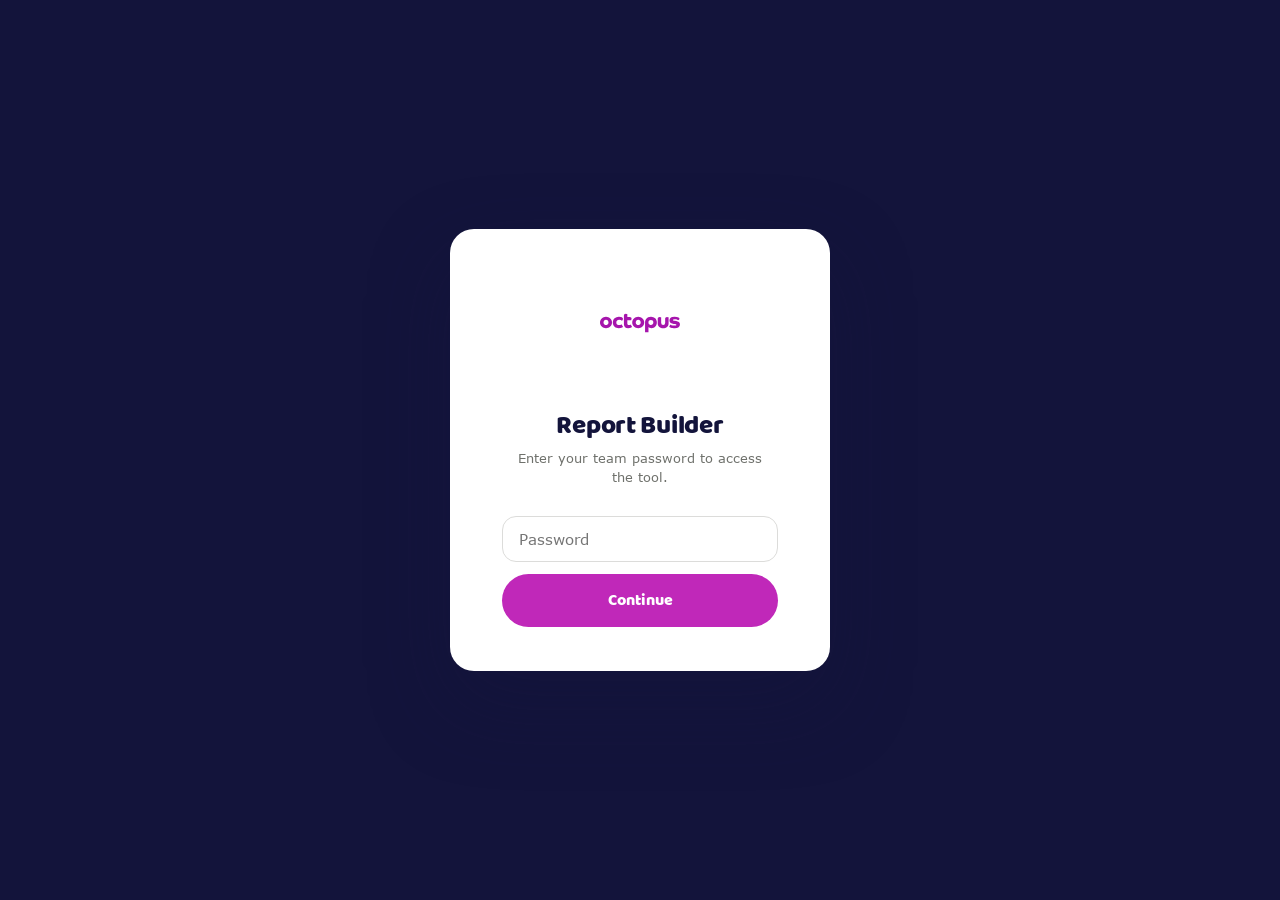
==== index.html @ 370c207e "Initial commit" ====
<!DOCTYPE html>
<html lang="en">
<head>
<meta charset="utf-8">
<meta name="viewport" content="width=device-width, initial-scale=1">
<title>Octopus · Duct Cleaning Report Builder</title>
<script src="assets/lib/html2pdf.bundle.min.js"></script>
<link rel="icon" type="image/png" href="assets/logos/favicon.png">
<link rel="stylesheet" href="_ds/octopus-design-system-1dcbeae0-d7fc-41af-888b-c84815d87e50/styles.css">
<style>

/* ═══════════════════════════════════════════════════
   PASSWORD GATE
═══════════════════════════════════════════════════ */
#gate {
  position: fixed; inset: 0; z-index: 9999;
  background: var(--surface-dark);
  display: flex; align-items: center; justify-content: center;
}
.gate-box {
  background: white; border-radius: 24px; padding: 44px 52px;
  width: 380px; text-align: center; box-shadow: 0 32px 80px rgba(19,20,59,.35);
}
.gate-logo { height: 100px; margin-bottom: 32px; }
.gate-box h2 {
  font-family: var(--font-display); font-weight: 400; font-size: 26px;
  color: var(--text-strong); margin: 0 0 6px;
}
.gate-box p { font-size: 13px; color: var(--text-muted); margin: 0 0 28px; }
.gate-input {
  width: 100%; box-sizing: border-box;
  padding: 13px 16px; border: 1.5px solid var(--border);
  border-radius: var(--radius-md); font-family: var(--font-body);
  font-size: 15px; color: var(--text-strong); margin-bottom: 12px;
  transition: border-color .15s;
}
.gate-input:focus { outline: none; border-color: var(--brand); }
.gate-btn {
  width: 100%; padding: 14px; background: var(--brand); color: white;
  border: 0; border-radius: var(--radius-pill); font-family: var(--font-display);
  font-size: 16px; cursor: pointer; transition: background .15s;
}
.gate-btn:hover { background: var(--brand-strong); }
.gate-error {
  color: var(--danger); font-size: 13px; margin-top: 10px;
  display: none; line-height: 1.5;
}

/* ═══════════════════════════════════════════════════
   APP LAYOUT
═══════════════════════════════════════════════════ */
html, body { height: 100%; margin: 0; overflow: hidden; background: var(--surface-dark); }
#app { display: flex; height: 100vh; }

/* ═══════════════════════════════════════════════════
   SIDEBAR
═══════════════════════════════════════════════════ */
#sidebar {
  width: 390px; flex-shrink: 0;
  background: white; border-right: 1px solid var(--border);
  display: flex; flex-direction: column; position: relative;
  overflow: hidden;
}
.sb-head {
  padding: 18px 24px; border-bottom: 1px solid var(--border);
  display: flex; align-items: center; gap: 12px; flex-shrink: 0;
  background: white;
}
.sb-head img { height: 30px; }
.sb-head-title { font-family: var(--font-display); font-size: 15px; color: var(--text-strong); }
.sb-head-sub { font-size: 11px; color: var(--text-muted); }
.sb-body { flex: 1; overflow-y: auto; padding-bottom: 80px; }
.sb-section { padding: 20px 24px; border-bottom: 1px solid var(--divider); }
.sb-section-title {
  font-size: 10px; font-weight: 700; letter-spacing: 0.14em;
  text-transform: uppercase; color: var(--text-muted); margin-bottom: 16px;
}
.sb-foot {
  position: absolute; bottom: 0; left: 0; right: 0;
  padding: 14px 24px; background: white; border-top: 1px solid var(--border);
  display: flex; gap: 8px; z-index: 10;
}
.btn-print {
  flex: 1; padding: 12px; background: var(--brand); color: white;
  border: 0; border-radius: var(--radius-pill); font-family: var(--font-display);
  font-size: 14px; cursor: pointer; display: flex; align-items: center;
  justify-content: center; gap: 7px; transition: background .15s;
}
.btn-print:hover { background: var(--brand-strong); }
.btn-print svg { flex-shrink: 0; }

/* ── Form elements ── */
.field { margin-bottom: 13px; }
.field:last-child { margin-bottom: 0; }
.field label {
  display: block; font-size: 10px; font-weight: 700; letter-spacing: 0.12em;
  text-transform: uppercase; color: var(--text-muted); margin-bottom: 5px;
}
.field input[type="text"],
.field input[type="number"],
.field input[type="date"],
.field select,
.field textarea {
  width: 100%; box-sizing: border-box;
  padding: 9px 12px; border: 1.5px solid var(--border);
  border-radius: var(--radius-sm); font-family: var(--font-body);
  font-size: 13px; color: var(--text-strong); background: white;
  transition: border-color .15s;
}
.field input:focus, .field select:focus, .field textarea:focus {
  outline: none; border-color: var(--brand);
  box-shadow: 0 0 0 3px var(--focus-ring);
}
.field textarea { resize: vertical; min-height: 60px; line-height: 1.5; }
.field-row { display: grid; grid-template-columns: 1fr 1fr; gap: 8px; }

/* ── Property type toggle ── */
.prop-toggle {
  display: inline-flex; background: var(--surface-subtle);
  border-radius: var(--radius-pill); padding: 3px;
}
.prop-toggle button {
  padding: 8px 22px; border: 0; border-radius: var(--radius-pill);
  font-family: var(--font-body); font-weight: 700; font-size: 13px;
  cursor: pointer; background: transparent; color: var(--text-muted);
  transition: all .15s;
}
.prop-toggle button.active { background: var(--brand); color: white; }

/* ── Area card ── */
.area-card {
  border: 1.5px solid var(--border); border-radius: var(--radius-md);
  padding: 14px; margin-bottom: 10px; background: white;
  transition: border-color .15s;
}
.area-card:focus-within { border-color: var(--brand-soft); }
.area-card-head {
  display: flex; align-items: center; justify-content: space-between;
  margin-bottom: 12px;
}
.area-num {
  font-size: 10px; font-weight: 700; letter-spacing: 0.12em;
  text-transform: uppercase; color: var(--brand);
}
.btn-remove {
  background: none; border: 0; cursor: pointer; color: var(--text-muted);
  width: 26px; height: 26px; border-radius: 6px; font-size: 16px;
  display: flex; align-items: center; justify-content: center;
  transition: all .15s;
}
.btn-remove:hover { background: var(--danger-bg); color: var(--danger); }

/* ── Photo picker ── */
.photo-pair { display: grid; grid-template-columns: 1fr 1fr; gap: 8px; margin-bottom: 8px; }
.photo-picker {
  position: relative; border: 1.5px dashed var(--border);
  border-radius: var(--radius-sm); overflow: hidden;
  min-height: 76px; cursor: pointer; transition: border-color .15s;
  display: flex; align-items: center; justify-content: center;
  background: var(--surface-subtle);
}
.photo-picker:hover { border-color: var(--brand); }
.photo-picker.filled { border-style: solid; border-color: var(--border-strong); }
.photo-picker input[type="file"] {
  display: none;
}
.photo-picker.empty { cursor: pointer; }
.photo-picker.empty:hover { border-color: var(--brand); }
.photo-picker.empty label { position:absolute;inset:0;cursor:pointer;display:flex;align-items:center;justify-content:center; }
.photo-picker img {
  width: 100%; height: 76px; object-fit: cover; display: block;
}
.photo-picker .pp-empty {
  text-align: center; padding: 10px; pointer-events: none;
}
.photo-picker .pp-empty svg { opacity: .35; display: block; margin: 0 auto 4px; }
.photo-picker .pp-empty span { font-size: 11px; color: var(--text-muted); }
.photo-picker .pp-replace {
  position: absolute; bottom: 0; left: 0; right: 0;
  background: rgba(0,0,0,.6); color: white; font-size: 10px;
  text-align: center; padding: 3px; opacity: 0; transition: opacity .15s;
  pointer-events: none;
}
.photo-picker.filled:hover .pp-replace { opacity: 1; }
.pp-actions { position:absolute;bottom:0;left:0;right:0;display:flex;gap:4px;padding:5px;background:rgba(0,0,0,.55);opacity:0;transition:opacity .15s; }
.photo-picker.filled:hover .pp-actions { opacity:1; }
.pp-act-btn { flex:1;display:inline-flex;align-items:center;justify-content:center;gap:4px;padding:4px 6px;background:rgba(255,255,255,.18);border:none;border-radius:5px;color:#fff;font-size:10px;font-weight:600;cursor:pointer;transition:background .12s; }
.pp-act-btn:hover { background:rgba(255,255,255,.32); }
.pp-act-btn input[type="file"] { display:none; }

.photo-label {
  font-size: 10px; font-weight: 700; letter-spacing: 0.1em;
  text-transform: uppercase; color: var(--text-muted); margin-bottom: 4px;
  display: block;
}

/* ── Completion photo grid ── */
.comp-grid {
  display: grid; grid-template-columns: 1fr 1fr; gap: 8px; margin-bottom: 10px;
}
.comp-thumb {
  position: relative; border-radius: 8px; overflow: hidden; height: 72px;
}
.comp-thumb img { display: block; }
.comp-thumb-del {
  position: absolute; top: 4px; right: 4px;
  background: rgba(0,0,0,.65); color: white; border: 0;
  border-radius: 5px; cursor: pointer; padding: 2px 6px;
  font-size: 13px; line-height: 1; transition: background .15s;
}
.comp-thumb-del:hover { background: var(--danger); }
.comp-thumb-actions { position:absolute;bottom:0;left:0;right:0;display:flex;gap:3px;padding:4px;background:rgba(0,0,0,.55);opacity:0;transition:opacity .15s; }
.comp-thumb:hover .comp-thumb-actions { opacity:1; }
.comp-thumb-act { flex:1;display:inline-flex;align-items:center;justify-content:center;gap:3px;padding:3px 4px;background:rgba(255,255,255,.18);border:none;border-radius:4px;color:#fff;font-size:9px;font-weight:600;cursor:pointer; }
.comp-thumb-act input[type="file"] { display:none; }

/* ── Findings ── */
.finding-row {
  display: flex; gap: 8px; align-items: flex-start; margin-bottom: 8px;
}
.finding-bullet {
  color: var(--brand); font-size: 14px; margin-top: 11px; flex-shrink: 0;
}
.finding-row textarea {
  flex: 1; padding: 8px 10px; border: 1.5px solid var(--border);
  border-radius: var(--radius-sm); font-family: var(--font-body);
  font-size: 12px; color: var(--text-strong); resize: vertical;
  min-height: 52px; line-height: 1.5; transition: border-color .15s;
}
.finding-row textarea:focus {
  outline: none; border-color: var(--brand);
  box-shadow: 0 0 0 3px var(--focus-ring);
}

/* ── Add button ── */
.btn-add {
  display: flex; align-items: center; gap: 7px; width: 100%;
  background: none; border: 1.5px dashed var(--border);
  border-radius: var(--radius-sm); padding: 10px 14px;
  color: var(--text-muted); font-family: var(--font-body);
  font-size: 12px; cursor: pointer; transition: all .15s; margin-top: 4px;
}
.btn-add:hover { border-color: var(--brand); color: var(--brand); background: var(--brand-tint); }

/* ── Print tip ── */
.print-tip {
  font-size: 11px; color: var(--text-muted); line-height: 1.6;
  background: var(--surface-subtle); border-radius: var(--radius-sm);
  padding: 10px 12px; margin-top: 4px;
}
.print-tip strong { color: var(--text-strong); }

/* ═══════════════════════════════════════════════════
   REPORT SCROLL AREA
═══════════════════════════════════════════════════ */
#report-scroll {
  flex: 1; overflow: auto; background: #e9e9ee; padding: 28px;
}
#report {
  display: flex; flex-direction: column; align-items: center;
  gap: 28px; min-width: 794px;
}
/* Make dynamic wrapper divs invisible in flex layout */
#ba-pages, #comp-pages, #notes-pages { display: contents; }

/* ── Report page base ── */
.rp {
  width: 794px; flex-shrink: 0; font-family: var(--font-body);
  color: var(--text-body);
}
.rp-cover {
  height: 1123px; background: var(--surface-dark);
  color: var(--text-on-dark); overflow: hidden; position: relative;
  box-shadow: 0 16px 40px rgba(19,20,59,.22);
}
.rp-inner {
  min-height: 1123px; background: var(--surface-page);
  padding: 32px 64px 48px; display: flex; flex-direction: column;
  box-shadow: 0 16px 40px rgba(19,20,59,.12);
}
.rp-hdr {
  display: flex; align-items: center; justify-content: space-between;
  border-bottom: 1px solid var(--border); padding-bottom: 12px;
  margin-bottom: 22px; flex-shrink: 0;
}
.rp-hdr img { height: 100px; }
.rp-hdr-ref { font-size: 12px; color: var(--text-muted); }
.rp-foot {
  margin-top: auto; padding-top: 28px;
  display: flex; justify-content: space-between;
  font-size: 11px; color: var(--text-faint); flex-shrink: 0;
}
.rp-overline {
  font-family: var(--font-body); font-weight: 700; font-size: 12px;
  letter-spacing: .14em; text-transform: uppercase;
  color: var(--brand); margin-bottom: 12px;
}

/* ── Photo editor overlay ── */
#photo-editor { position:fixed;inset:0;z-index:9999;background:rgba(0,0,0,.88);display:none;flex-direction:column;align-items:center;justify-content:center;gap:20px; }
#photo-editor.open { display:flex; }
#pe-viewport { position:relative;width:520px;height:464px;border-radius:14px;overflow:hidden;background:#111;cursor:grab;user-select:none; }
#pe-viewport.dragging { cursor:grabbing; }
#pe-img { position:absolute;top:50%;left:50%;transform-origin:center center;will-change:transform; }
.pe-bar { display:flex;align-items:center;gap:12px; }
.pe-btn { background:rgba(255,255,255,.12);border:none;color:#fff;border-radius:8px;padding:8px 16px;font-size:13px;cursor:pointer;transition:background .15s; }
.pe-btn:hover { background:rgba(255,255,255,.22); }
.pe-btn-primary { background:var(--brand);padding:8px 24px;font-weight:700; }
.pe-btn-primary:hover { background:var(--brand-strong); }
.pe-label { color:rgba(255,255,255,.6);font-size:12px; }
.pe-slider { width:120px;accent-color:var(--brand); }

/* ── Photo slots in report ── */
.rp-slot {
  width: 100%; height: 290px; border-radius: 14px;
  background: var(--surface-subtle); border: 1px solid var(--border);
  overflow: hidden; display: flex; align-items: center; justify-content: center;
  flex-direction: column; gap: 6px; color: var(--text-muted); font-size: 12px;
  position: relative;
}
.rp-slot svg { opacity: .3; }
.rp-comp-slot {
  width: 100%; height: 220px; border-radius: 14px;
  background: var(--surface-subtle); border: 1px solid var(--border);
  overflow: hidden; display: flex; align-items: center; justify-content: center;
  flex-direction: column; gap: 6px; color: var(--text-muted); font-size: 12px;
}
.rp-comp-slot img { display: block; }
.rp-comp-slot svg { opacity: .3; }

/* ── B&A set ── */
.ba-set { break-inside: avoid; }
.ba-set + .ba-set { margin-top: 30px; }

/* ── Comp photo row ── */
.comp-row { break-inside: avoid; }

/* ═══════════════════════════════════════════════════
   PRINT STYLES
═══════════════════════════════════════════════════ */
@media print {
  @page { size: A4 portrait; margin: 0; }
  html, body { height: auto; overflow: visible; margin: 0; background: white; }
  * { print-color-adjust: exact !important; -webkit-print-color-adjust: exact !important; }
  #gate, #sidebar { display: none !important; }
  #app { display: block; width: 100%; height: auto; overflow: visible; background: white; }
  #report-scroll { display: block; overflow: visible; background: white; padding: 0; height: auto; width: 100%; }
  #report { display: block; gap: 0; width: 100%; }
  #ba-pages, #comp-pages, #notes-pages { display: contents; }
  .rp { display: flex; flex-direction: column; width: 100%; box-sizing: border-box; box-shadow: none !important; break-after: page; page-break-after: always; }
  .rp-cover { height: 297mm; overflow: hidden; }
  .rp-inner { min-height: 297mm; }
  .notes-last { break-after: avoid; page-break-after: avoid; }
  .ba-set { break-inside: avoid; page-break-inside: avoid; }
  .comp-row { break-inside: avoid; page-break-inside: avoid; }
}
</style>
</head>
<body>

<!-- ═══════════════ PASSWORD GATE ═══════════════ -->
<div id="gate">
  <div class="gate-box">
    <img class="gate-logo" src="assets/logos/primary-dark.svg" alt="Octopus">
    <h2>Report Builder</h2>
    <p>Enter your team password to access the tool.</p>
    <input class="gate-input" id="gate-pw" type="password" placeholder="Password"
           onkeydown="if(event.key==='Enter')gateLogin()">
    <button class="gate-btn" onclick="gateLogin()">Continue</button>
    <div class="gate-error" id="gate-err">Incorrect password. Please try again.</div>
  </div>
</div>

<!-- ═══════════════ APP ═══════════════ -->
<div id="app" style="display:none">

  <!-- ── Sidebar ── -->
  <aside id="sidebar">
    <div class="sb-head">
      <img src="assets/logos/primary-dark.svg" alt="Octopus">
      <div>
        <div class="sb-head-title">Report Builder</div>
        <div class="sb-head-sub">AC Duct Cleaning · Completion Report</div>
      </div>
    </div>

    <div class="sb-body">

      <!-- JOB DETAILS -->
      <div class="sb-section">
        <div class="sb-section-title">Job Details</div>

        <div class="field">
          <label>Property type</label>
          <div class="prop-toggle">
            <button id="btn-villa" class="active" onclick="setPropType('Villa')">Villa</button>
            <button id="btn-apt" onclick="setPropType('Apartment')">Apartment</button>
          </div>
        </div>

        <div class="field">
          <label for="f-ducts">Number of ducts cleaned</label>
          <input id="f-ducts" type="number" min="1" max="99" value="3"
                 oninput="S.ductCount=parseInt(this.value)||1;R()">
        </div>

        <div class="field">
          <label for="f-client">Client name</label>
          <input id="f-client" type="text" placeholder="e.g. John Doe"
                 oninput="S.clientName=this.value;R()">
        </div>

        <div class="field">
          <label for="f-address">Property address</label>
          <input id="f-address" type="text" placeholder="e.g. Dubai Investments Park"
                 oninput="S.address=this.value;R()">
        </div>

        <div class="field-row">
          <div class="field" style="margin:0">
            <label for="f-date">Service date</label>
            <input id="f-date" type="date" oninput="S.serviceDate=this.value;R()">
          </div>
          <div class="field" style="margin:0">
            <label for="f-job">Job reference #</label>
            <input id="f-job" type="text" placeholder="e.g. 43792"
                   oninput="S.jobRef=this.value;R()">
          </div>
        </div>
      </div>

      <!-- BEFORE & AFTER -->
      <div class="sb-section">
        <div class="sb-section-title">Before &amp; After Areas</div>
        <div id="ba-list"></div>
        <button class="btn-add" onclick="addArea()">
          <svg width="13" height="13" viewBox="0 0 13 13" fill="none"><path d="M6.5 1v11M1 6.5h11" stroke="currentColor" stroke-width="1.8" stroke-linecap="round"/></svg>
          Add area
        </button>
      </div>

      <!-- COMPLETION PHOTOS -->
      <div class="sb-section">
        <div class="sb-section-title">Completion Photos</div>
        <div id="comp-grid" class="comp-grid"></div>
        <button class="btn-add" onclick="pickCompPhotos()">
          <svg width="13" height="13" viewBox="0 0 13 13" fill="none"><path d="M6.5 1v11M1 6.5h11" stroke="currentColor" stroke-width="1.8" stroke-linecap="round"/></svg>
          Add photo(s)
        </button>
        <input id="comp-input" type="file" accept="image/*" multiple style="display:none"
               onchange="onCompPhotos(this)">
      </div>

      <!-- TECHNICIAN'S FINDINGS -->
      <div class="sb-section">
        <div class="sb-section-title">Technician's Findings</div>
        <div id="findings-list"></div>
        <button class="btn-add" onclick="addFinding()">
          <svg width="13" height="13" viewBox="0 0 13 13" fill="none"><path d="M6.5 1v11M1 6.5h11" stroke="currentColor" stroke-width="1.8" stroke-linecap="round"/></svg>
          Add finding
        </button>
      </div>

      <!-- PRINT TIPS -->
      <div class="sb-section" style="border-bottom:0">
        <div class="sb-section-title">Before printing</div>
        <div class="print-tip">
          In the print dialog: set paper to <strong>A4</strong>, margins to <strong>None</strong>,
          and enable <strong>Background graphics</strong> so colours and dark backgrounds print correctly.
        </div>
      </div>

    </div>

    <!-- Footer -->
    <div class="sb-foot">
      <button class="btn-print" onclick="window.print()">
        <svg width="15" height="15" viewBox="0 0 15 15" fill="none"><path d="M4 5V2h7v3M4 10H2.5V6.5h10V10H11M4 8.5h7v4.5H4V8.5z" stroke="white" stroke-width="1.4" stroke-linejoin="round"/></svg>
        Save as PDF
      </button>
    </div>
  </aside>

  <!-- ── Report ── -->
  <div id="report-scroll">
    <div id="report">

      <!-- Page 1: Cover -->
      <div class="rp rp-cover">
        <img src="assets/logos/secondary-light.svg" alt="" style="position:absolute;right:-130px;bottom:-110px;width:540px;opacity:.09;pointer-events:none;">

        <div style="position:absolute;top:32px;left:64px;right:64px;display:flex;align-items:center;justify-content:space-between;">
          <img src="assets/logos/primary-light.svg" alt="Octopus" style="height:100px;">
          <span style="font-weight:700;font-size:12px;letter-spacing:.14em;text-transform:uppercase;color:var(--text-on-dark-dim);">Since 2013 · Dubai</span>
        </div>

        <div style="position:absolute;left:64px;right:64px;top:226px;">
          <div style="font-family:var(--font-body);font-weight:700;font-size:13px;letter-spacing:.14em;text-transform:uppercase;color:var(--brand);margin-bottom:18px;">AC Duct Cleaning Service</div>
          <h1 style="font-family:var(--font-display);font-weight:400;font-size:70px;line-height:1.02;letter-spacing:-.01em;color:var(--text-on-dark);margin:0 0 22px;">Completion<br>Report</h1>
          <p style="font-size:17px;line-height:1.6;color:var(--text-on-dark-dim);max-width:470px;margin:0;">A full record of the duct cleaning and sanitisation carried out at your property. With before &amp; after evidence for every area we serviced.</p>
        </div>

        <!-- Property type + ducts -->
        <div style="position:absolute;left:64px;right:64px;top:556px;display:flex;gap:18px;align-items:stretch;">
          <div style="flex:1;background:rgba(255,255,255,.05);border:1px solid var(--border-on-dark);border-radius:var(--radius-lg);padding:22px 24px;">
            <div style="font-size:11px;letter-spacing:.12em;text-transform:uppercase;color:var(--text-on-dark-dim);margin-bottom:14px;">Property type</div>
            <div style="display:inline-flex;background:rgba(0,0,0,.22);border-radius:var(--radius-pill);padding:4px;">
              <span id="cv-villa" style="font-family:var(--font-body);font-weight:700;font-size:14px;padding:8px 20px;border-radius:999px;background:var(--brand);color:#fff;transition:all .2s;">Villa</span>
              <span id="cv-apt" style="font-family:var(--font-body);font-weight:700;font-size:14px;padding:8px 20px;border-radius:999px;background:transparent;color:var(--text-on-dark-dim);transition:all .2s;">Apartment</span>
            </div>
          </div>
          <div style="width:230px;background:var(--brand);border-radius:var(--radius-lg);padding:22px 24px;display:flex;flex-direction:column;justify-content:center;">
            <div style="font-size:11px;letter-spacing:.12em;text-transform:uppercase;color:rgba(255,255,255,.78);margin-bottom:4px;">Number of ducts cleaned</div>
            <div style="display:flex;align-items:baseline;gap:8px;">
              <span id="cv-count" style="font-family:var(--font-display);font-size:56px;line-height:1;color:#fff;">03</span>
              <span id="cv-ducts" style="font-family:var(--font-display);font-size:18px;color:rgba(255,255,255,.85);">ducts</span>
            </div>
          </div>
        </div>

        <!-- Meta grid -->
        <div style="position:absolute;left:64px;right:64px;bottom:64px;display:grid;grid-template-columns:1fr 1fr;gap:28px 48px;border-top:1px solid var(--border-on-dark);padding-top:26px;">
          <div>
            <div style="font-size:11px;letter-spacing:.12em;text-transform:uppercase;color:var(--text-on-dark-dim);margin-bottom:6px;">Client</div>
            <div id="cv-client" style="font-family:var(--font-display);font-size:20px;color:var(--text-on-dark);">—</div>
          </div>
          <div>
            <div style="font-size:11px;letter-spacing:.12em;text-transform:uppercase;color:var(--text-on-dark-dim);margin-bottom:6px;">Property</div>
            <div id="cv-address" style="font-family:var(--font-display);font-size:20px;color:var(--text-on-dark);">—</div>
          </div>
          <div>
            <div style="font-size:11px;letter-spacing:.12em;text-transform:uppercase;color:var(--text-on-dark-dim);margin-bottom:6px;">Service date</div>
            <div id="cv-date" style="font-family:var(--font-display);font-size:20px;color:var(--text-on-dark);">—</div>
          </div>
          <div>
            <div style="font-size:11px;letter-spacing:.12em;text-transform:uppercase;color:var(--text-on-dark-dim);margin-bottom:6px;">Reference</div>
            <div id="cv-ref" style="font-family:var(--font-display);font-size:20px;color:var(--text-on-dark);">—</div>
          </div>
        </div>
      </div>

      <!-- Page 2: Summary -->
      <div class="rp rp-inner">
        <div class="rp-hdr">
          <img src="assets/logos/primary-dark.svg" alt="Octopus">
          <span id="sm-ref" class="rp-hdr-ref">Duct Cleaning Completion Report</span>
        </div>

        <div class="rp-overline">Service summary</div>
        <h2 style="font-family:var(--font-display);font-weight:400;font-size:34px;line-height:1.1;color:var(--text-strong);margin:0 0 12px;">Cleaned, sanitised and <strong style="color:var(--brand);">airflow restored</strong> across your home.</h2>
        <p style="font-size:14.5px;line-height:1.65;color:var(--text-body);max-width:640px;margin:0 0 14px;">Our technicians completed a full deep clean of your AC duct system. Extracting accumulated dust, sanitising every line and verifying airflow at each vent. We use professional-grade equipment and certified products for every job:</p>

        <!-- Products -->
        <div style="display:grid;grid-template-columns:1fr 1fr;gap:10px;margin-bottom:16px;">
          <div style="display:flex;gap:12px;align-items:center;background:var(--surface-card);border:1px solid var(--border);border-radius:var(--radius-lg);box-shadow:var(--shadow-sm);padding:10px 14px;">
            <div style="flex-shrink:0;width:60px;height:60px;border-radius:var(--radius-md);background:#fff;border:1px solid var(--divider);display:flex;align-items:center;justify-content:center;"><img src="assets/products/ductmaster.jpg" alt="DuctMaster" style="max-width:88%;max-height:88%;object-fit:contain;"></div>
            <div>
              <div style="font-family:var(--font-display);font-size:15px;color:var(--text-strong);">DuctMaster HEPA System</div>
              <div style="font-size:12px;color:var(--text-muted);line-height:1.45;margin-top:2px;">American designed HEPA-filtered machine with a rotary brush head that dislodges and extracts dust from deep inside the ductwork.</div>
            </div>
          </div>
          <div style="display:flex;gap:12px;align-items:center;background:var(--surface-card);border:1px solid var(--border);border-radius:var(--radius-lg);box-shadow:var(--shadow-sm);padding:10px 14px;">
            <div style="flex-shrink:0;width:60px;height:60px;border-radius:var(--radius-md);background:#fff;border:1px solid var(--divider);display:flex;align-items:center;justify-content:center;"><img src="assets/products/shieldme.jpg" alt="ShieldMe" style="max-width:88%;max-height:88%;object-fit:contain;"></div>
            <div>
              <div style="font-family:var(--font-display);font-size:15px;color:var(--text-strong);">ShieldMe 100% Natural</div>
              <div style="font-size:12px;color:var(--text-muted);line-height:1.45;margin-top:2px;">High-level disinfectant that instantly kills 99.99% of viruses &amp; bacteria. Alcohol-free, non-irritating, safe, no harsh chemicals.</div>
            </div>
          </div>
        </div>

        <!-- Stats — 3 cards (mould removed) -->
        <div style="display:grid;grid-template-columns:repeat(3,1fr);gap:12px;margin-bottom:20px;">
          <div style="background:var(--surface-card);border:1px solid var(--border);border-radius:var(--radius-lg);box-shadow:var(--shadow-sm);padding:16px;">
            <div id="sm-count" style="font-family:var(--font-display);font-size:36px;line-height:1;color:var(--brand);">03</div>
            <div id="sm-ducts" style="font-size:13px;font-weight:700;color:var(--text-strong);margin-top:6px;">Ducts cleaned</div>
            <div style="font-size:12px;color:var(--text-muted);margin-top:2px;">Full extraction</div>
          </div>
          <div style="background:var(--surface-card);border:1px solid var(--border);border-radius:var(--radius-lg);box-shadow:var(--shadow-sm);padding:16px;">
            <div style="font-family:var(--font-display);font-size:36px;line-height:1;color:var(--brand);">100%</div>
            <div style="font-size:13px;font-weight:700;color:var(--text-strong);margin-top:6px;">Sanitised</div>
            <div style="font-size:12px;color:var(--text-muted);margin-top:2px;">Anti-bacterial</div>
          </div>
          <div style="background:var(--surface-dark);border-radius:var(--radius-lg);box-shadow:var(--shadow-sm);padding:16px;color:var(--text-on-dark);">
            <div id="sm-next" style="font-family:var(--font-display);font-size:30px;line-height:1;color:var(--text-on-dark);white-space:nowrap;">—</div>
            <div style="font-size:13px;font-weight:700;margin-top:6px;">Next service</div>
            <div style="font-size:12px;color:var(--text-on-dark-dim);margin-top:2px;">In 12 months</div>
          </div>
        </div>

        <!-- What we did -->
        <div style="font-family:var(--font-display);font-size:19px;color:var(--text-strong);margin-bottom:12px;">What we did</div>
        <div style="display:grid;grid-template-columns:1fr 1fr;gap:8px;">
          <div style="display:flex;gap:11px;align-items:flex-start;background:var(--surface-subtle);border-radius:var(--radius-md);padding:12px 14px;">
            <span style="flex-shrink:0;width:22px;height:22px;border-radius:999px;background:var(--brand);color:#fff;font-size:12px;display:flex;align-items:center;justify-content:center;">✓</span>
            <div><div style="font-family:var(--font-display);font-size:14px;color:var(--text-strong);">Inspection &amp; assessment</div><div style="font-size:12px;color:var(--text-muted);line-height:1.4;">Full survey of every duct, vent and grille.</div></div>
          </div>
          <div style="display:flex;gap:11px;align-items:flex-start;background:var(--surface-subtle);border-radius:var(--radius-md);padding:12px 14px;">
            <span style="flex-shrink:0;width:22px;height:22px;border-radius:999px;background:var(--brand);color:#fff;font-size:12px;display:flex;align-items:center;justify-content:center;">✓</span>
            <div><div style="font-family:var(--font-display);font-size:14px;color:var(--text-strong);">Deep vacuum extraction</div><div style="font-size:12px;color:var(--text-muted);line-height:1.4;">Dust, debris and allergens removed.</div></div>
          </div>
          <div style="display:flex;gap:11px;align-items:flex-start;background:var(--surface-subtle);border-radius:var(--radius-md);padding:12px 14px;">
            <span style="flex-shrink:0;width:22px;height:22px;border-radius:999px;background:var(--brand);color:#fff;font-size:12px;display:flex;align-items:center;justify-content:center;">✓</span>
            <div><div style="font-family:var(--font-display);font-size:14px;color:var(--text-strong);">Anti-bacterial sanitisation</div><div style="font-size:12px;color:var(--text-muted);line-height:1.4;">Treated to kill bacteria and odours.</div></div>
          </div>
          <div style="display:flex;gap:11px;align-items:flex-start;background:var(--surface-subtle);border-radius:var(--radius-md);padding:12px 14px;">
            <span style="flex-shrink:0;width:22px;height:22px;border-radius:999px;background:var(--brand);color:#fff;font-size:12px;display:flex;align-items:center;justify-content:center;">✓</span>
            <div><div style="font-family:var(--font-display);font-size:14px;color:var(--text-strong);">Vent, filter &amp; grille cleaning</div><div style="font-size:12px;color:var(--text-muted);line-height:1.4;">Washed, polished and refitted.</div></div>
          </div>
          <div style="display:flex;gap:11px;align-items:flex-start;background:var(--surface-subtle);border-radius:var(--radius-md);padding:12px 14px;">
            <span style="flex-shrink:0;width:22px;height:22px;border-radius:999px;background:var(--brand);color:#fff;font-size:12px;display:flex;align-items:center;justify-content:center;">✓</span>
            <div><div style="font-family:var(--font-display);font-size:14px;color:var(--text-strong);">Airflow test</div><div style="font-size:12px;color:var(--text-muted);line-height:1.4;">Output verified at every register.</div></div>
          </div>
          <div style="display:flex;gap:11px;align-items:center;background:var(--brand-tint);border-radius:var(--radius-md);padding:12px 14px;">
            <img src="assets/illustrations/duct-cleaning.svg" alt="" style="height:44px;flex-shrink:0;">
            <div style="font-size:12.5px;color:var(--text-body);line-height:1.4;">Carried out to <strong>Dubai Municipality</strong> hygiene standards.</div>
          </div>
        </div>

        <!-- Certification logos -->
        <div style="margin-top:auto;padding-top:24px;display:flex;align-items:center;justify-content:center;gap:32px;">
          <img src="assets/logos/bicsc.jpg" alt="BICSc Corporate Member" style="height:72px;object-fit:contain;">
          <img src="assets/logos/dubai-municipality.jpg" alt="Dubai Municipality" style="height:56px;object-fit:contain;">
        </div>

        <div class="rp-foot"><span>Octopus MEP Technical Services LLC</span><span>Page 2</span></div>
      </div>

      <!-- Dynamic B&A pages -->
      <div id="ba-pages"></div>

      <!-- Dynamic completion photos page -->
      <div id="comp-pages"></div>

      <!-- Dynamic notes pages (findings + why 6mo + banner, auto-paged) -->
      <div id="notes-pages"></div>

    </div><!-- #report -->
  </div><!-- #report-scroll -->
</div><!-- #app -->

<!-- Photo position/zoom/rotate editor -->
<div id="photo-editor">
  <div style="color:#fff;font-size:14px;font-weight:700;letter-spacing:.04em;">Adjust photo — drag to reposition, scroll to zoom</div>
  <div id="pe-viewport"><img id="pe-img" src="" alt=""></div>
  <div class="pe-bar">
    <span class="pe-label">Rotate</span>
    <button class="pe-btn" onclick="peRotate(-90)">↺ 90°</button>
    <input class="pe-slider" id="pe-rot-slider" type="range" min="-180" max="180" value="0" oninput="peSetRotate(+this.value)">
    <button class="pe-btn" onclick="peRotate(90)">↻ 90°</button>
    <span class="pe-label" id="pe-rot-val">0°</span>
  </div>
  <div class="pe-bar">
    <span class="pe-label">Zoom</span>
    <button class="pe-btn" onclick="peZoom(-0.1)">−</button>
    <input class="pe-slider" id="pe-zoom-slider" type="range" min="0.5" max="4" step="0.05" value="1" oninput="peSetZoom(+this.value)">
    <button class="pe-btn" onclick="peZoom(0.1)">+</button>
    <span class="pe-label" id="pe-zoom-val">100%</span>
  </div>
  <div class="pe-bar">
    <button class="pe-btn" onclick="peReset()">Reset</button>
    <button class="pe-btn" onclick="peCancel()">Cancel</button>
    <button class="pe-btn pe-btn-primary" onclick="peApply()">Apply</button>
  </div>
</div>

<script>
// ═══════════════════════════════════════════════════
// PASSWORD  —  change the string below to your password
// ═══════════════════════════════════════════════════
const PASS = 'octo3993';

function gateLogin() {
  const v = document.getElementById('gate-pw').value;
  if (v === PASS) {
    document.getElementById('gate').style.display = 'none';
    document.getElementById('app').style.display = 'flex';
    localStorage.setItem('oct-auth', '1');
    renderAll();
  } else {
    const err = document.getElementById('gate-err');
    err.style.display = 'block';
    document.getElementById('gate-pw').select();
  }
}
if (localStorage.getItem('oct-auth') === '1') {
  document.getElementById('gate').style.display = 'none';
  document.getElementById('app').style.display = 'flex';
}

// ═══════════════════════════════════════════════════
// STATE
// ═══════════════════════════════════════════════════
let _uid = 0;
const uid = () => ++_uid;

const S = {
  propertyType: 'Villa',
  ductCount: 3,
  clientName: '',
  address: '',
  serviceDate: '',
  jobRef: '',
  areas: [],      // { id, name, beforeImg, beforeCap, afterImg, afterCap }
  photos: [],     // { id, img }
  findings: []    // { id, text }
};

// ═══════════════════════════════════════════════════
// UTILS
// ═══════════════════════════════════════════════════
function fmtDate(d) {
  if (!d) return '—';
  const dt = new Date(d + 'T00:00:00');
  return dt.toLocaleDateString('en-GB', { day: 'numeric', month: 'long', year: 'numeric' });
}
function fmtNextShort(d) {
  if (!d) return '—';
  const dt = new Date(d + 'T00:00:00');
  dt.setMonth(dt.getMonth() + 12);
  const mon = dt.toLocaleDateString('en-GB', { month: 'short' });
  const yr  = dt.getFullYear();
  return { mon, yr };
}
function fmtNextFull(d) {
  if (!d) return '—';
  const dt = new Date(d + 'T00:00:00');
  dt.setMonth(dt.getMonth() + 12);
  return dt.toLocaleDateString('en-GB', { day: 'numeric', month: 'long', year: 'numeric' });
}
function esc(s) {
  return String(s || '').replace(/&/g,'&amp;').replace(/</g,'&lt;').replace(/>/g,'&gt;').replace(/"/g,'&quot;');
}
function set(id, txt) {
  const e = document.getElementById(id);
  if (e) e.textContent = txt;
}
function html(id, h) {
  const e = document.getElementById(id);
  if (e) e.innerHTML = h;
}
function readImg(file, cb) {
  const r = new FileReader();
  r.onload = e => {
    const dataUrl = e.target.result;
    const im = new Image();
    im.onload = () => cb(dataUrl, im.naturalWidth / im.naturalHeight);
    im.onerror = () => cb(dataUrl, 1);
    im.src = dataUrl;
  };
  r.readAsDataURL(file);
}
// Rotation-aware "cover" sizing: a rotated image needs to be larger than the plain
// object-fit:cover size to avoid leaving gaps at the box corners once rotated.
function coverSize(boxW, boxH, ratio, rotDeg) {
  ratio = ratio || (boxW / boxH);
  const rad = Math.abs(rotDeg || 0) * Math.PI / 180;
  const c = Math.abs(Math.cos(rad)), s = Math.abs(Math.sin(rad));
  const ew = boxW * c + boxH * s, eh = boxW * s + boxH * c;
  const boxRatio = ew / eh;
  return ratio > boxRatio ? { w: eh * ratio, h: eh } : { w: ew, h: ew / ratio };
}
// t.x/t.y are stored as fractions of box width/height (resolution-independent), so the
// same transform produces an identical proportional crop whether rendered into the 520px
// editor canvas or the actual ~325px report slot.
function coverImgStyle(boxW, boxH, ratio, t) {
  t = t || {x:0,y:0,s:1,r:0};
  const sz = coverSize(boxW, boxH, ratio, t.r);
  const px = (t.x || 0) * boxW, py = (t.y || 0) * boxH;
  return `position:absolute;top:50%;left:50%;width:${sz.w}px;height:${sz.h}px;transform:translate(-50%,-50%) translate(${px}px,${py}px) scale(${t.s}) rotate(${t.r}deg);transform-origin:center center;`;
}

// ═══════════════════════════════════════════════════
// PROPERTY TYPE TOGGLE
// ═══════════════════════════════════════════════════
function setPropType(t) {
  S.propertyType = t;
  document.getElementById('btn-villa').classList.toggle('active', t === 'Villa');
  document.getElementById('btn-apt').classList.toggle('active', t === 'Apartment');
  R();
}

// ═══════════════════════════════════════════════════
// AREA MANAGEMENT
// ═══════════════════════════════════════════════════
function newPair() { return { id: uid(), beforeImg: null, beforeCap: 'Accumulated dust & debris', afterImg: null, afterCap: 'Cleaned & sanitised', beforeT: {x:0,y:0,s:1,r:0}, afterT: {x:0,y:0,s:1,r:0} }; }
function tStyle(t) { return `transform:translate(calc(-50% + ${t.x}px),calc(-50% + ${t.y}px)) scale(${t.s}) rotate(${t.r}deg);`; }
function addArea() {
  S.areas.push({ id: uid(), name: '', pairs: [newPair()] });
  renderSidebar(); R();
  setTimeout(() => { const cards = document.querySelectorAll('#ba-list .area-card'); if(cards.length) cards[cards.length-1].scrollIntoView({behavior:'smooth', block:'start'}); }, 50);
}
function removeArea(id) {
  S.areas = S.areas.filter(a => a.id !== id);
  renderSidebar(); R();
}
function setAreaField(id, field, val) {
  const a = S.areas.find(x => x.id === id);
  if (a) { a[field] = val; R(); }
}
function addAreaPair(areaId) {
  const a = S.areas.find(x => x.id === areaId);
  if (a) { a.pairs.push(newPair()); renderSidebar(); R(); }
}
function removeAreaPair(areaId, pairId) {
  const a = S.areas.find(x => x.id === areaId);
  if (a && a.pairs.length > 1) { a.pairs = a.pairs.filter(p => p.id !== pairId); renderSidebar(); R(); }
}
function setAreaPairField(areaId, pairId, field, val) {
  const a = S.areas.find(x => x.id === areaId);
  if (a) { const p = a.pairs.find(x => x.id === pairId); if (p) { p[field] = val; R(); } }
}
function pickAreaPairImg(event, areaId, pairId, field) {
  const f = event.target.files[0];
  if (!f) return;
  const ratioField = field === 'beforeImg' ? 'beforeRatio' : 'afterRatio';
  const tField = field === 'beforeImg' ? 'beforeT' : 'afterT';
  readImg(f, (img, ratio) => {
    const a = S.areas.find(x => x.id === areaId);
    if (a) { const p = a.pairs.find(x => x.id === pairId); if (p) { p[field] = img; p[ratioField] = ratio; p[tField] = {x:0,y:0,s:1,r:0}; renderSidebar(); R(); } }
  });
}

// ═══════════════════════════════════════════════════
// COMPLETION PHOTOS
// ═══════════════════════════════════════════════════
function pickCompPhotos() {
  document.getElementById('comp-input').click();
}
function onCompPhotos(inp) {
  for (const f of inp.files) {
    readImg(f, (img, ratio) => {
      S.photos.push({ id: uid(), img, ratio, t: {x:0,y:0,s:1,r:0} });
      renderSidebar(); R();
    });
  }
  inp.value = '';
}
function removePhoto(id) {
  S.photos = S.photos.filter(p => p.id !== id);
  renderSidebar(); R();
}
function replaceCompPhoto(id, inp) {
  if (!inp.files[0]) return;
  readImg(inp.files[0], (img, ratio) => {
    const ph = S.photos.find(x => x.id === id);
    if (ph) { ph.img = img; ph.ratio = ratio; ph.t = {x:0,y:0,s:1,r:0}; }
    renderSidebar(); R();
  });
  inp.value = '';
}

// ═══════════════════════════════════════════════════
// FINDINGS
// ═══════════════════════════════════════════════════
function addFinding() {
  const id = uid();
  S.findings.push({ id, text: '' });
  renderSidebar(); R();
  setTimeout(() => { const ta = document.getElementById('fi-' + id); if(ta) ta.focus(); }, 50);
}
function removeFinding(id) {
  S.findings = S.findings.filter(f => f.id !== id);
  renderSidebar(); R();
}
function setFinding(id, val) {
  const f = S.findings.find(x => x.id === id);
  if (f) { f.text = val; R(); }
}

// ═══════════════════════════════════════════════════
// SIDEBAR RENDER
// ═══════════════════════════════════════════════════
const PPH = `<div class="pp-empty"><svg width="20" height="20" viewBox="0 0 20 20" fill="none"><rect x="2.5" y="2.5" width="15" height="15" rx="2" stroke="currentColor" stroke-width="1.3"/><circle cx="7" cy="7.5" r="1.5" stroke="currentColor" stroke-width="1.3"/><path d="m17.5 13-4.5-4.5L5 15.5" stroke="currentColor" stroke-width="1.3" stroke-linecap="round" stroke-linejoin="round"/></svg><span>Upload</span></div>`;

function renderSidebar() {
  // Areas
  html('ba-list', S.areas.map((a, i) => `
    <div class="area-card">
      <div class="area-card-head">
        <span class="area-num">Area ${i + 1}</span>
        <button class="btn-remove" onclick="removeArea(${a.id})" title="Remove area">×</button>
      </div>
      <div class="field">
        <label>Area name</label>
        <input type="text" value="${esc(a.name)}" placeholder="e.g. Ground Floor — AC Ducts"
               oninput="setAreaField(${a.id},'name',this.value)">
      </div>
      ${a.pairs.map((p, pi) => `
        <div style="${pi > 0 ? 'margin-top:14px;border-top:1px solid var(--border);padding-top:14px;' : ''}">
          ${a.pairs.length > 1 ? `<div style="display:flex;align-items:center;justify-content:space-between;margin-bottom:8px;"><span style="font-size:10px;font-weight:700;letter-spacing:.08em;color:var(--text-muted);text-transform:uppercase;">Photo pair ${pi + 1}</span><button class="btn-remove" onclick="removeAreaPair(${a.id},${p.id})" title="Remove pair">×</button></div>` : ''}
          <div class="photo-pair">
            <div>
              <span class="photo-label">Before photo</span>
              ${p.beforeImg
                ? `<div class="photo-picker filled"><img src="${p.beforeImg}" alt=""><div class="pp-actions"><label class="pp-act-btn"><svg width="12" height="12" viewBox="0 0 20 20" fill="none"><rect x="2.5" y="2.5" width="15" height="15" rx="2" stroke="currentColor" stroke-width="1.5"/><circle cx="7" cy="7.5" r="1.5" stroke="currentColor" stroke-width="1.5"/><path d="m17.5 13-4.5-4.5L5 15.5" stroke="currentColor" stroke-width="1.5" stroke-linecap="round"/></svg> Replace<input type="file" accept="image/*" onchange="pickAreaPairImg(event,${a.id},${p.id},'beforeImg')"></label><button class="pp-act-btn" onclick="openPhotoEditor(${a.id},${p.id},'beforeT')"><svg width="12" height="12" viewBox="0 0 20 20" fill="none"><circle cx="10" cy="10" r="7" stroke="currentColor" stroke-width="1.5"/><path d="M10 6v4l3 2" stroke="currentColor" stroke-width="1.5" stroke-linecap="round"/></svg> Adjust</button></div></div>`
                : `<div class="photo-picker empty"><label>${PPH}<input type="file" accept="image/*" onchange="pickAreaPairImg(event,${a.id},${p.id},'beforeImg')"></label></div>`}
            </div>
            <div>
              <span class="photo-label">After photo</span>
              ${p.afterImg
                ? `<div class="photo-picker filled"><img src="${p.afterImg}" alt=""><div class="pp-actions"><label class="pp-act-btn"><svg width="12" height="12" viewBox="0 0 20 20" fill="none"><rect x="2.5" y="2.5" width="15" height="15" rx="2" stroke="currentColor" stroke-width="1.5"/><circle cx="7" cy="7.5" r="1.5" stroke="currentColor" stroke-width="1.5"/><path d="m17.5 13-4.5-4.5L5 15.5" stroke="currentColor" stroke-width="1.5" stroke-linecap="round"/></svg> Replace<input type="file" accept="image/*" onchange="pickAreaPairImg(event,${a.id},${p.id},'afterImg')"></label><button class="pp-act-btn" onclick="openPhotoEditor(${a.id},${p.id},'afterT')"><svg width="12" height="12" viewBox="0 0 20 20" fill="none"><circle cx="10" cy="10" r="7" stroke="currentColor" stroke-width="1.5"/><path d="M10 6v4l3 2" stroke="currentColor" stroke-width="1.5" stroke-linecap="round"/></svg> Adjust</button></div></div>`
                : `<div class="photo-picker empty"><label>${PPH}<input type="file" accept="image/*" onchange="pickAreaPairImg(event,${a.id},${p.id},'afterImg')"></label></div>`}
            </div>
          </div>
          <div class="field-row" style="margin-top:8px;">
            <div class="field" style="margin:0;">
              <label>Before caption</label>
              <input type="text" value="${esc(p.beforeCap)}" oninput="setAreaPairField(${a.id},${p.id},'beforeCap',this.value)">
            </div>
            <div class="field" style="margin:0;">
              <label>After caption</label>
              <input type="text" value="${esc(p.afterCap)}" oninput="setAreaPairField(${a.id},${p.id},'afterCap',this.value)">
            </div>
          </div>
        </div>
      `).join('')}
      <button class="btn-add" onclick="addAreaPair(${a.id})" style="margin-top:12px;width:100%;font-size:11px;">
        <svg width="11" height="11" viewBox="0 0 13 13" fill="none"><path d="M6.5 1v11M1 6.5h11" stroke="currentColor" stroke-width="1.8" stroke-linecap="round"/></svg>
        Add photo pair
      </button>
    </div>
  `).join(''));

  // Completion photos
  html('comp-grid', S.photos.map(p => `
    <div class="comp-thumb">
      <img src="${p.img}" alt="" style="${tStyle(p.t||{x:0,y:0,s:1,r:0})}position:absolute;top:50%;left:50%;width:100%;height:100%;object-fit:cover;">
      <button class="comp-thumb-del" onclick="removePhoto(${p.id})">×</button>
      <div class="comp-thumb-actions">
        <label class="comp-thumb-act">
          <svg width="9" height="9" viewBox="0 0 13 13" fill="none"><path d="M2 11L11 2M11 2H6M11 2v5" stroke="currentColor" stroke-width="1.8" stroke-linecap="round" stroke-linejoin="round"/></svg>
          Replace<input type="file" accept="image/*" onchange="replaceCompPhoto(${p.id},this)">
        </label>
        <button class="comp-thumb-act" onclick="openPhotoEditor('comp',${p.id},null)">
          <svg width="9" height="9" viewBox="0 0 13 13" fill="none"><circle cx="6.5" cy="6.5" r="5" stroke="currentColor" stroke-width="1.6"/><path d="M6.5 4v5M4 6.5h5" stroke="currentColor" stroke-width="1.6" stroke-linecap="round"/></svg>
          Adjust
        </button>
      </div>
    </div>
  `).join(''));

  // Findings
  html('findings-list', S.findings.map((f, i) => `
    <div class="finding-row">
      <span class="finding-bullet">●</span>
      <textarea id="fi-${f.id}" placeholder="Enter finding…" oninput="setFinding(${f.id},this.value)">${esc(f.text)}</textarea>
      <button class="btn-remove" onclick="removeFinding(${f.id})" title="Remove">×</button>
    </div>
  `).join(''));
}

// ═══════════════════════════════════════════════════
// REPORT RENDER  (R = shorthand)
// ═══════════════════════════════════════════════════
const SLOT_PH = `<svg width="28" height="28" viewBox="0 0 28 28" fill="none"><rect x="3" y="3" width="22" height="22" rx="3" stroke="currentColor" stroke-width="1.4"/><circle cx="10" cy="10" r="2" stroke="currentColor" stroke-width="1.4"/><path d="m24 18-6-6L6 24" stroke="currentColor" stroke-width="1.4" stroke-linecap="round" stroke-linejoin="round"/></svg>`;

function R() {
  const { propertyType, ductCount, clientName, address, serviceDate, jobRef, areas, photos, findings } = S;
  const cnt = String(ductCount).padStart(2, '0');
  const ref = jobRef ? `Duct Cleaning Completion Report · Job #${jobRef}` : 'Duct Cleaning Completion Report';
  const isV = propertyType === 'Villa';

  // ── Cover ──
  set('cv-count', cnt);
  const ductWord = ductCount === 1 ? 'duct' : 'ducts';
  set('cv-ducts', ductWord);
  set('sm-ducts', ductWord === 'duct' ? 'Duct cleaned' : 'Ducts cleaned');
  set('cv-client', clientName || '—');
  set('cv-address', address || '—');
  set('cv-date', fmtDate(serviceDate));
  set('cv-ref', jobRef ? `Job #${jobRef}` : '—');
  const pillOn  = 'font-family:var(--font-body);font-weight:700;font-size:14px;padding:8px 20px;border-radius:999px;background:var(--brand);color:#fff;transition:all .2s;';
  const pillOff = 'font-family:var(--font-body);font-weight:700;font-size:14px;padding:8px 20px;border-radius:999px;background:transparent;color:var(--text-on-dark-dim);transition:all .2s;';
  const ev = document.getElementById('cv-villa'); if(ev) ev.style.cssText = isV ? pillOn : pillOff;
  const ea = document.getElementById('cv-apt');   if(ea) ea.style.cssText = isV ? pillOff : pillOn;

  // ── Page title (used as PDF filename in browser print) ──
  const slugClient = (S.clientName || 'Client').trim();
  document.title = `AC Duct Cleaning Completion Report - ${slugClient}`;

  // ── Summary ──
  set('sm-count', cnt);
  set('sm-ref', ref);
  const ns = fmtNextShort(serviceDate);
  const nsEl = document.getElementById('sm-next');
  if (nsEl) nsEl.textContent = ns === '—' ? '—' : `${ns.mon} ${ns.yr}`;

  // ── B&A pages — flatten all pairs, max 2 pairs per page ──
  const allPairs = [];
  for (const area of areas) {
    for (const pair of area.pairs) allPairs.push({ areaName: area.name, pair });
  }
  const PAIRS_PER_PAGE = 2;
  const chunks = [];
  for (let i = 0; i < allPairs.length; i += PAIRS_PER_PAGE) chunks.push(allPairs.slice(i, i + PAIRS_PER_PAGE));

  html('ba-pages', chunks.map((chunk, ci) => {
    const pageNum = 3 + ci;
    return `
      <div class="rp rp-inner">
        <div class="rp-hdr">
          <img src="assets/logos/primary-dark.svg" alt="Octopus">
          <span class="rp-hdr-ref">${esc(ref)}</span>
        </div>
        <div class="rp-overline">Before &amp; After</div>
        <h2 style="font-family:var(--font-display);font-weight:400;font-size:30px;color:var(--text-strong);margin:0 0 ${ci===0?'4':'28'}px;">
          ${ci === 0 ? 'The difference, area by area' : 'Continued'}
        </h2>
        ${ci===0 ? '<p style="font-size:14px;color:var(--text-muted);margin:0 0 28px;">Photographed on site during the service.</p>' : ''}
        ${chunk.map(({ areaName, pair: p }, ai) => {
          const prevName = ai > 0 ? chunk[ai-1].areaName : (ci > 0 ? chunks[ci-1][chunks[ci-1].length-1].areaName : null);
          const showLabel = areaName !== prevName;
          return `
          <div class="ba-set"${ai > 0 ? ' style="margin-top:30px;"' : ''}>
            ${showLabel ? `<div style="display:flex;align-items:center;gap:10px;margin-bottom:14px;">
              <span style="width:8px;height:8px;border-radius:999px;background:var(--brand);flex-shrink:0;display:inline-block;"></span>
              <span style="font-family:var(--font-display);font-size:18px;color:var(--text-strong);">${esc(areaName) || 'Area name'}</span>
            </div>` : ''}
            <div style="display:grid;grid-template-columns:1fr 1fr;gap:16px;">
              <div>
                <div class="rp-slot">
                  ${p.beforeImg ? `<img src="${p.beforeImg}" alt="" style="${coverImgStyle(325,290,p.beforeRatio,p.beforeT)}">` : `${SLOT_PH}<span>Before photo</span>`}
                </div>
                <div style="display:flex;align-items:center;gap:8px;margin-top:10px;">
                  <span style="display:inline-flex;padding:3px 11px;border-radius:999px;background:var(--warning-bg);color:#9a6f00;font-weight:700;font-size:12px;">Before</span>
                  <span style="font-size:13px;color:var(--text-muted);">${esc(p.beforeCap)}</span>
                </div>
              </div>
              <div>
                <div class="rp-slot">
                  ${p.afterImg ? `<img src="${p.afterImg}" alt="" style="${coverImgStyle(325,290,p.afterRatio,p.afterT)}">` : `${SLOT_PH}<span>After photo</span>`}
                </div>
                <div style="display:flex;align-items:center;gap:8px;margin-top:10px;">
                  <span style="display:inline-flex;padding:3px 11px;border-radius:999px;background:var(--success-bg);color:var(--success);font-weight:700;font-size:12px;">After</span>
                  <span style="font-size:13px;color:var(--text-muted);">${esc(p.afterCap)}</span>
                </div>
              </div>
            </div>
          </div>
        `; }).join('')}
        <div class="rp-foot"><span>Octopus MEP Technical Services LLC</span><span>Page ${pageNum}</span></div>
      </div>
    `;
  }).join(''));

  // ── Completion photos pages ──
  const baPageCount = chunks.length;
  const compStart   = 3 + baPageCount;
  const PHOTOS_PER_PAGE = 6; // 3 rows × 2 cols

  if (photos.length === 0) {
    html('comp-pages', '');
  } else {
    const pages = [];
    for (let i = 0; i < photos.length; i += PHOTOS_PER_PAGE) pages.push(photos.slice(i, i + PHOTOS_PER_PAGE));
    const lastPi = pages.length - 1;
    html('comp-pages', pages.map((pg, pi) => {
      // The last page also carries the "Every job, fully documented" banner — shrink the
      // row height just enough so 3 rows + banner still fit within one A4 page.
      const slotH = pi === lastPi ? 178 : 220;
      return `
      <div class="rp rp-inner">
        <div class="rp-hdr">
          <img src="assets/logos/primary-dark.svg" alt="Octopus">
          <span class="rp-hdr-ref">${esc(ref)}</span>
        </div>
        <div class="rp-overline">Completion photos</div>
        <h2 style="font-family:var(--font-display);font-weight:400;font-size:30px;color:var(--text-strong);margin:0 0 ${pi===0?'4':'28'}px;">
          ${pi === 0 ? 'Work completed on site' : 'Continued'}
        </h2>
        ${pi===0 ? '<p style="font-size:14px;color:var(--text-muted);margin:0 0 28px;">Additional photos from the completed service.</p>' : ''}

        <div style="display:grid;grid-template-columns:1fr 1fr;gap:16px;">
          ${pg.map(p => `
            <div class="comp-row">
              <div class="rp-comp-slot" style="position:relative;overflow:hidden;height:${slotH}px;"><img src="${p.img}" alt="" style="${coverImgStyle(325,slotH,p.ratio,p.t)}"></div>
            </div>
          `).join('')}
        </div>

        ${pi === lastPi ? `
        <div style="margin-top:28px;background:var(--surface-subtle);border-radius:var(--radius-lg);padding:22px 26px;display:flex;align-items:center;gap:18px;">
          <img src="assets/illustrations/duct-cleaning.svg" alt="" style="height:64px;flex-shrink:0;">
          <div>
            <div style="font-family:var(--font-display);font-size:17px;color:var(--text-strong);margin-bottom:3px;">Every job, fully documented</div>
            <div style="font-size:13.5px;color:var(--text-body);line-height:1.6;">We photograph our work so you can see exactly what was done. No guesswork, full transparency.</div>
          </div>
        </div>` : ''}

        <div class="rp-foot"><span>Octopus MEP Technical Services LLC</span><span>Page ${compStart + pi}</span></div>
      </div>
    `;
    }).join(''));
  }

  // Notes page(s): dynamic — render after we know all prior page counts
  const compPageCount = photos.length === 0 ? 0 : Math.ceil(photos.length / 6);
  const notesBasePageNum = 3 + chunks.length + compPageCount;
  renderNotesPages(ref, serviceDate, notesBasePageNum);
}

// ── Dynamic notes page(s) ──
function renderNotesPages(ref, serviceDate, basePageNum) {
  const findings = S.findings || [];
  const nextFull = fmtNextFull(serviceDate);

  const findingsHTML = findings.length ? `<div style="background:var(--surface-subtle);border:1px solid var(--border);border-radius:var(--radius-lg);padding:26px 28px;"><div style="font-family:var(--font-display);font-size:18px;color:var(--text-strong);margin-bottom:16px;">Technician's findings</div><div style="display:flex;flex-direction:column;gap:12px;">${findings.map(f=>`<div style="display:flex;gap:10px;align-items:flex-start;"><span style="flex-shrink:0;color:var(--brand);font-size:14px;line-height:1.55;">●</span><span style="font-size:13.5px;line-height:1.55;color:var(--text-body);word-break:break-word;">${esc(f.text)||'<em style="color:var(--text-muted);">Empty finding</em>'}</span></div>`).join('')}</div></div>` : null;

  const whyHTML = `<div><div class="rp-overline" style="margin-bottom:12px;">Why every 12 months?</div><h2 style="font-family:var(--font-display);font-weight:400;font-size:24px;line-height:1.2;color:var(--text-strong);margin:0 0 16px;">Cleaner air, better cooling</h2><div style="display:grid;grid-template-columns:1fr 1fr;gap:10px 28px;"><div style="display:flex;gap:11px;"><span style="flex-shrink:0;color:var(--brand);font-size:15px;line-height:1.6;">●</span><span style="font-size:13.5px;line-height:1.55;color:var(--text-body);">Improves indoor air quality by removing dust, allergens and mould.</span></div><div style="display:flex;gap:11px;"><span style="flex-shrink:0;color:var(--brand);font-size:15px;line-height:1.6;">●</span><span style="font-size:13.5px;line-height:1.55;color:var(--text-body);">Helps prevent respiratory issues and bad odours.</span></div><div style="display:flex;gap:11px;"><span style="flex-shrink:0;color:var(--brand);font-size:15px;line-height:1.6;">●</span><span style="font-size:13.5px;line-height:1.55;color:var(--text-body);">Supports better AC performance and energy efficiency.</span></div><div style="display:flex;gap:11px;"><span style="flex-shrink:0;color:var(--brand);font-size:15px;line-height:1.6;">●</span><span style="font-size:13.5px;line-height:1.55;color:var(--text-body);">Reduces strain on the system, extending its lifespan.</span></div><div style="display:flex;gap:11px;"><span style="flex-shrink:0;color:var(--brand);font-size:15px;line-height:1.6;">●</span><span style="font-size:13.5px;line-height:1.55;color:var(--text-body);">Especially important in dusty climates like the UAE.</span></div></div></div>`;

  const bannerHTML = `<div><div style="background:var(--surface-dark);border-radius:var(--radius-lg);padding:28px 34px;display:flex;align-items:center;justify-content:space-between;color:var(--text-on-dark);"><div><div style="font-size:11px;letter-spacing:.12em;text-transform:uppercase;color:var(--text-on-dark-dim);margin-bottom:6px;">Next duct service due</div><div style="font-family:var(--font-display);font-size:32px;color:var(--text-on-dark);">${esc(nextFull)}</div></div><a href="https://wa.me/8003993?text=Hi.%20I%20would%20like%20to%20book%20my%20next%20AC%20duct%20cleaning%20service." target="_blank" style="display:inline-flex;align-items:center;gap:8px;padding:14px 28px;font-family:var(--font-display);font-size:16px;color:var(--on-brand);background:var(--brand);border-radius:var(--radius-pill);text-decoration:none;">Book next service</a></div><div style="margin-top:26px;text-align:center;"><p style="font-size:15px;line-height:1.6;color:var(--text-body);max-width:520px;margin:0 auto;">Thank you for choosing <strong style="color:var(--brand);">Octopus</strong>. Just give us a ring on <strong style="color:var(--text-strong);">800 3993</strong> for your next service. We've got you covered, anytime.</p></div></div>`;

  // Measure heights in an off-screen div (same width as content area: 794 - 64*2 = 666px)
  const measurer = document.createElement('div');
  measurer.style.cssText = 'position:absolute;left:-9999px;top:0;width:666px;visibility:hidden;pointer-events:none;';
  document.body.appendChild(measurer);
  function measure(h) { measurer.innerHTML = h; return measurer.firstElementChild.offsetHeight; }
  const H_FINDINGS = findingsHTML ? measure(findingsHTML) : 0;
  const H_WHY      = measure(whyHTML);
  const H_BANNER   = measure(bannerHTML);
  document.body.removeChild(measurer);

  // Available content height per page (1123 total − 32 top padding − 48 bottom padding − 138 header − 42 footer)
  const AVAIL = 863;
  const GAP   = 24; // gap between blocks

  const blocks = [
    findingsHTML ? { h: H_FINDINGS, html: findingsHTML } : null,
    { h: H_WHY,    html: whyHTML   },
    { h: H_BANNER, html: bannerHTML },
  ].filter(Boolean);

  const pages = [];
  let cur = [], curH = 0;
  for (const b of blocks) {
    const needed = cur.length > 0 ? b.h + GAP : b.h;
    if (cur.length > 0 && curH + needed > AVAIL) {
      pages.push(cur);
      cur = [b.html]; curH = b.h;
    } else {
      cur.push(b.html); curH += needed;
    }
  }
  if (cur.length) pages.push(cur);

  const hdr = `<div class="rp-hdr"><img src="assets/logos/primary-dark.svg" alt="Octopus"><span class="rp-hdr-ref">${esc(ref)}</span></div>`;
  html('notes-pages', pages.map((pg, pi) => {
    const isLast = pi === pages.length - 1;
    return `<div class="rp rp-inner${isLast ? ' notes-last' : ''}" style="display:flex;flex-direction:column;">${hdr}<div style="display:flex;flex-direction:column;gap:${GAP}px;flex:1;">${pg.join('')}</div><div class="rp-foot"><span>Octopus MEP Technical Services LLC</span><span>Page ${basePageNum + pi}</span></div></div>`;
  }).join(''));
}

function renderAll() { renderSidebar(); R(); }

// ── Photo editor ──
// Uses the same coverImgStyle() math as the report (box ratio 325:290 for B&A,
// 325:220 for completion photos), including rotation compensation, so the editor
// preview is pixel-accurate to what ends up in the live preview and the PDF.
let _peAreaId, _pePairId, _peField, _peT, _peRatio, _peVpW, _peVpH;
const _pe = { drag: false, startX: 0, startY: 0 };
function openPhotoEditor(areaId, pairId, field) {
  const vp = document.getElementById('pe-viewport');
  let imgSrc, existingT;
  if (areaId === 'comp') {
    const ph = S.photos.find(x => x.id === pairId);
    if (!ph || !ph.img) return;
    imgSrc = ph.img; existingT = ph.t; _peRatio = ph.ratio;
    vp.style.height = '352px'; // matches rp-comp-slot box ratio (325:220) at 520px wide
    _peVpW = 520; _peVpH = 352;
  } else {
    const a = S.areas.find(x => x.id === areaId);
    if (!a) return;
    const p = a.pairs.find(x => x.id === pairId);
    if (!p) return;
    imgSrc = field === 'beforeT' ? p.beforeImg : p.afterImg;
    if (!imgSrc) return;
    existingT = p[field];
    _peRatio = field === 'beforeT' ? p.beforeRatio : p.afterRatio;
    vp.style.height = '464px'; // matches rp-slot box ratio (325:290) at 520px wide
    _peVpW = 520; _peVpH = 464;
  }
  _peAreaId = areaId; _pePairId = pairId; _peField = field;
  _peT = Object.assign({x:0,y:0,s:1,r:0}, existingT);
  document.getElementById('pe-img').src = imgSrc;
  peUpdateUI();
  document.getElementById('photo-editor').classList.add('open');
}
function peUpdateUI() {
  document.getElementById('pe-img').style.cssText = coverImgStyle(_peVpW, _peVpH, _peRatio, _peT);
  document.getElementById('pe-rot-val').textContent = _peT.r + '°';
  document.getElementById('pe-zoom-val').textContent = Math.round(_peT.s * 100) + '%';
  document.getElementById('pe-rot-slider').value = _peT.r;
  document.getElementById('pe-zoom-slider').value = _peT.s;
}
function peRotate(deg) { _peT.r = Math.round(_peT.r + deg); peUpdateUI(); }
function peSetRotate(v) { _peT.r = v; peUpdateUI(); }
function peZoom(d) { _peT.s = Math.min(4, Math.max(0.2, Math.round((_peT.s + d) * 20) / 20)); peUpdateUI(); }
function peSetZoom(v) { _peT.s = v; peUpdateUI(); }
function peReset() { _peT = {x:0,y:0,s:1,r:0}; peUpdateUI(); }
function peCancel() { document.getElementById('photo-editor').classList.remove('open'); }
function peApply() {
  if (_peAreaId === 'comp') {
    const ph = S.photos.find(x => x.id === _pePairId);
    if (ph) ph.t = Object.assign({}, _peT);
  } else {
    const a = S.areas.find(x => x.id === _peAreaId);
    if (a) { const p = a.pairs.find(x => x.id === _pePairId); if (p) p[_peField] = Object.assign({}, _peT); }
  }
  document.getElementById('photo-editor').classList.remove('open');
  renderSidebar(); R();
}
// Drag to pan
(function() {
  document.addEventListener('DOMContentLoaded', function() {
    const vp = document.getElementById('pe-viewport');
    vp.addEventListener('mousedown', function(e) {
      _pe.drag = true;
      _pe.startX = e.clientX - _peT.x * vp.clientWidth;
      _pe.startY = e.clientY - _peT.y * vp.clientHeight;
      vp.classList.add('dragging'); e.preventDefault();
    });
    document.addEventListener('mousemove', function(e) {
      if (!_pe.drag) return;
      _peT.x = (e.clientX - _pe.startX) / vp.clientWidth;
      _peT.y = (e.clientY - _pe.startY) / vp.clientHeight;
      peUpdateUI();
    });
    document.addEventListener('mouseup', function() { _pe.drag = false; document.getElementById('pe-viewport').classList.remove('dragging'); });
    vp.addEventListener('wheel', function(e) {
      e.preventDefault(); peZoom(e.deltaY < 0 ? 0.05 : -0.05);
    }, { passive: false });
  });
})();

// ── PDF Download ──
async function downloadPDF() {
  const btn = document.getElementById('btn-download');
  if (btn) { btn.textContent = 'Generating…'; btn.disabled = true; }

  const jobRef = S.jobRef ? `Job-${S.jobRef}` : 'Completion-Report';
  const client = S.clientName ? S.clientName.replace(/\s+/g, '-') : 'Octopus';
  const filename = `${client}-Duct-Cleaning-${jobRef}.pdf`;

  const report = document.getElementById('report');
  const pages  = Array.from(document.querySelectorAll('.rp'));

  // Save styles, then force each page to exactly A4 height with no gap/shadow
  const saved = pages.map(p => ({
    h: p.style.height, mh: p.style.minHeight,
    ov: p.style.overflow, bs: p.style.boxShadow
  }));
  const savedGap = report.style.gap;
  report.style.gap = '0';
  pages.forEach(p => {
    p.style.height      = '1123px';
    p.style.minHeight   = '1123px';
    p.style.overflow    = 'hidden';
    p.style.boxShadow   = 'none';
  });

  const opt = {
    margin: 0,
    filename,
    image: { type: 'jpeg', quality: 0.97 },
    html2canvas: { scale: 2, useCORS: true, logging: false },
    jsPDF: { unit: 'mm', format: 'a4', orientation: 'portrait' }
  };

  try {
    await html2pdf().set(opt).from(report).save();
  } finally {
    report.style.gap = savedGap;
    pages.forEach((p, i) => {
      p.style.height    = saved[i].h;
      p.style.minHeight = saved[i].mh;
      p.style.overflow  = saved[i].ov;
      p.style.boxShadow = saved[i].bs;
    });
    if (btn) {
      btn.innerHTML = '<svg width="15" height="15" viewBox="0 0 15 15" fill="none"><path d="M7.5 1v9M4.5 7l3 3 3-3M2 12h11" stroke="white" stroke-width="1.4" stroke-linecap="round" stroke-linejoin="round"/></svg> Download PDF';
      btn.disabled = false;
    }
  }
}

// ── Boot ──
if (document.getElementById('app').style.display !== 'none') {
  renderAll();
} else {
  // will be called after login
}
</script>
</body>
</html>
---- _ds/octopus-design-system-1dcbeae0-d7fc-41af-888b-c84815d87e50/styles.css ----
/* ════════════════════════════════════════════════════════════════════
   OCTOPUS DESIGN SYSTEM — global stylesheet entry point.
   Consumers link THIS file only. It is an @import manifest; all real
   declarations live in the token files below.
   ════════════════════════════════════════════════════════════════════ */

@import "tokens/fonts.css";
@import "tokens/colors.css";
@import "tokens/typography.css";
@import "tokens/spacing.css";
@import "tokens/base.css";
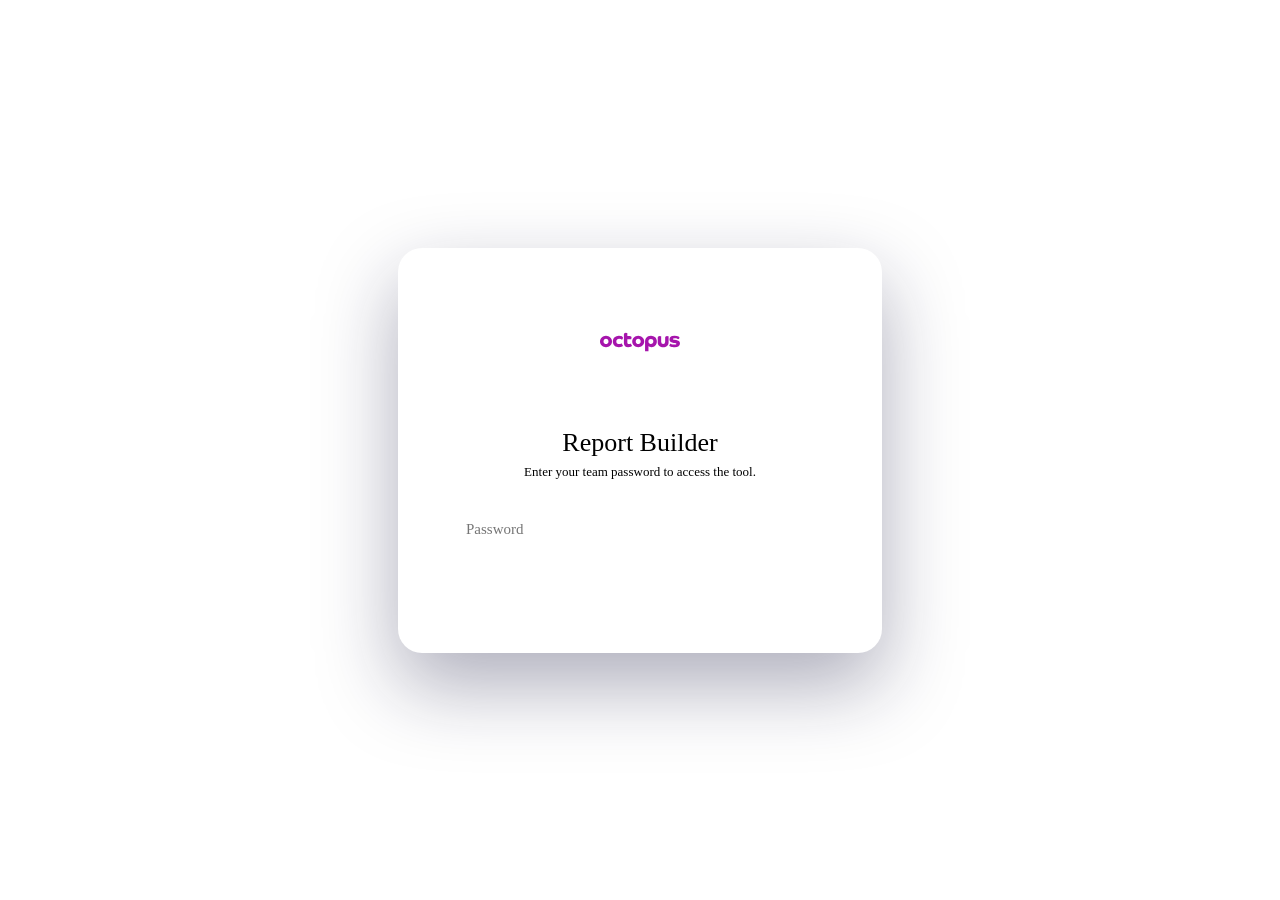
==== commit a0038bf9: "Convert duct cleaning report builder into Pure Air completion report Cover: "Pure Air Service" eyebr" ====
--- a/index.html
+++ b/index.html
@@ -6,7 +6,7 @@
 <title>Octopus · Duct Cleaning Report Builder</title>
 <script src="assets/lib/html2pdf.bundle.min.js"></script>
 <link rel="icon" type="image/png" href="assets/logos/favicon.png">
-<link rel="stylesheet" href="_ds/octopus-design-system-1dcbeae0-d7fc-41af-888b-c84815d87e50/styles.css">
+<link rel="stylesheet" href="ds/octopus-design-system-1dcbeae0-d7fc-41af-888b-c84815d87e50/styles.css">
 <style>
 
 /* ═══════════════════════════════════════════════════
@@ -399,7 +399,7 @@
         </div>
 
         <div class="field">
-          <label for="f-ducts">Number of ducts cleaned</label>
+          <label for="f-ducts">Number of AC units cleaned</label>
           <input id="f-ducts" type="number" min="1" max="99" value="3"
                  oninput="S.ductCount=parseInt(this.value)||1;R()">
         </div>
@@ -495,9 +495,9 @@
         </div>
 
         <div style="position:absolute;left:64px;right:64px;top:226px;">
-          <div style="font-family:var(--font-body);font-weight:700;font-size:13px;letter-spacing:.14em;text-transform:uppercase;color:var(--brand);margin-bottom:18px;">AC Duct Cleaning Service</div>
+          <div style="font-family:var(--font-body);font-weight:700;font-size:13px;letter-spacing:.14em;text-transform:uppercase;color:var(--brand);margin-bottom:18px;">Pure Air Service</div>
           <h1 style="font-family:var(--font-display);font-weight:400;font-size:70px;line-height:1.02;letter-spacing:-.01em;color:var(--text-on-dark);margin:0 0 22px;">Completion<br>Report</h1>
-          <p style="font-size:17px;line-height:1.6;color:var(--text-on-dark-dim);max-width:470px;margin:0;">A full record of the duct cleaning and sanitisation carried out at your property. With before &amp; after evidence for every area we serviced.</p>
+          <p style="font-size:17px;line-height:1.6;color:var(--text-on-dark-dim);max-width:470px;margin:0;">A full record of the pure air service carried out at your property. With before &amp; after evidence for every area we serviced.</p>
         </div>
 
         <!-- Property type + ducts -->
@@ -510,10 +510,10 @@
             </div>
           </div>
           <div style="width:230px;background:var(--brand);border-radius:var(--radius-lg);padding:22px 24px;display:flex;flex-direction:column;justify-content:center;">
-            <div style="font-size:11px;letter-spacing:.12em;text-transform:uppercase;color:rgba(255,255,255,.78);margin-bottom:4px;">Number of ducts cleaned</div>
+            <div style="font-size:11px;letter-spacing:.12em;text-transform:uppercase;color:rgba(255,255,255,.78);margin-bottom:4px;">Number of AC units cleaned</div>
             <div style="display:flex;align-items:baseline;gap:8px;">
               <span id="cv-count" style="font-family:var(--font-display);font-size:56px;line-height:1;color:#fff;">03</span>
-              <span id="cv-ducts" style="font-family:var(--font-display);font-size:18px;color:rgba(255,255,255,.85);">ducts</span>
+              <span id="cv-ducts" style="font-family:var(--font-display);font-size:18px;color:rgba(255,255,255,.85);">AC Units</span>
             </div>
           </div>
         </div>
@@ -543,7 +543,7 @@
       <div class="rp rp-inner">
         <div class="rp-hdr">
           <img src="assets/logos/primary-dark.svg" alt="Octopus">
-          <span id="sm-ref" class="rp-hdr-ref">Duct Cleaning Completion Report</span>
+          <span id="sm-ref" class="rp-hdr-ref">Pure Air Service Completion Report</span>
         </div>
 
         <div class="rp-overline">Service summary</div>
@@ -551,16 +551,16 @@
         <p style="font-size:14.5px;line-height:1.65;color:var(--text-body);max-width:640px;margin:0 0 14px;">Our technicians completed a full deep clean of your AC duct system. Extracting accumulated dust, sanitising every line and verifying airflow at each vent. We use professional-grade equipment and certified products for every job:</p>
 
         <!-- Products -->
-        <div style="display:grid;grid-template-columns:1fr 1fr;gap:10px;margin-bottom:16px;">
-          <div style="display:flex;gap:12px;align-items:center;background:var(--surface-card);border:1px solid var(--border);border-radius:var(--radius-lg);box-shadow:var(--shadow-sm);padding:10px 14px;">
-            <div style="flex-shrink:0;width:60px;height:60px;border-radius:var(--radius-md);background:#fff;border:1px solid var(--divider);display:flex;align-items:center;justify-content:center;"><img src="assets/products/ductmaster.jpg" alt="DuctMaster" style="max-width:88%;max-height:88%;object-fit:contain;"></div>
+        <div style="display:grid;grid-template-columns:1fr 1fr;gap:14px;margin-bottom:24px;">
+          <div style="display:flex;gap:12px;align-items:center;background:var(--surface-card);border:1px solid var(--border);border-radius:var(--radius-lg);box-shadow:var(--shadow-sm);padding:16px 18px;">
+            <div style="flex-shrink:0;width:104px;height:104px;border-radius:var(--radius-md);background:#fff;border:1px solid var(--divider);display:flex;align-items:center;justify-content:center;"><img src="assets/products/ductmaster.jpg" alt="DuctMaster" style="max-width:88%;max-height:88%;object-fit:contain;"></div>
             <div>
               <div style="font-family:var(--font-display);font-size:15px;color:var(--text-strong);">DuctMaster HEPA System</div>
               <div style="font-size:12px;color:var(--text-muted);line-height:1.45;margin-top:2px;">American designed HEPA-filtered machine with a rotary brush head that dislodges and extracts dust from deep inside the ductwork.</div>
             </div>
           </div>
-          <div style="display:flex;gap:12px;align-items:center;background:var(--surface-card);border:1px solid var(--border);border-radius:var(--radius-lg);box-shadow:var(--shadow-sm);padding:10px 14px;">
-            <div style="flex-shrink:0;width:60px;height:60px;border-radius:var(--radius-md);background:#fff;border:1px solid var(--divider);display:flex;align-items:center;justify-content:center;"><img src="assets/products/shieldme.jpg" alt="ShieldMe" style="max-width:88%;max-height:88%;object-fit:contain;"></div>
+          <div style="display:flex;gap:12px;align-items:center;background:var(--surface-card);border:1px solid var(--border);border-radius:var(--radius-lg);box-shadow:var(--shadow-sm);padding:16px 18px;">
+            <div style="flex-shrink:0;width:104px;height:104px;border-radius:var(--radius-md);background:#fff;border:1px solid var(--divider);display:flex;align-items:center;justify-content:center;"><img src="assets/products/shieldme.jpg" alt="ShieldMe" style="max-width:88%;max-height:88%;object-fit:contain;"></div>
             <div>
               <div style="font-family:var(--font-display);font-size:15px;color:var(--text-strong);">ShieldMe 100% Natural</div>
               <div style="font-size:12px;color:var(--text-muted);line-height:1.45;margin-top:2px;">High-level disinfectant that instantly kills 99.99% of viruses &amp; bacteria. Alcohol-free, non-irritating, safe, no harsh chemicals.</div>
@@ -568,22 +568,21 @@
           </div>
         </div>
 
-        <!-- Stats — 3 cards (mould removed) -->
-        <div style="display:grid;grid-template-columns:repeat(3,1fr);gap:12px;margin-bottom:20px;">
-          <div style="background:var(--surface-card);border:1px solid var(--border);border-radius:var(--radius-lg);box-shadow:var(--shadow-sm);padding:16px;">
-            <div id="sm-count" style="font-family:var(--font-display);font-size:36px;line-height:1;color:var(--brand);">03</div>
-            <div id="sm-ducts" style="font-size:13px;font-weight:700;color:var(--text-strong);margin-top:6px;">Ducts cleaned</div>
-            <div style="font-size:12px;color:var(--text-muted);margin-top:2px;">Full extraction</div>
-          </div>
-          <div style="background:var(--surface-card);border:1px solid var(--border);border-radius:var(--radius-lg);box-shadow:var(--shadow-sm);padding:16px;">
-            <div style="font-family:var(--font-display);font-size:36px;line-height:1;color:var(--brand);">100%</div>
-            <div style="font-size:13px;font-weight:700;color:var(--text-strong);margin-top:6px;">Sanitised</div>
-            <div style="font-size:12px;color:var(--text-muted);margin-top:2px;">Anti-bacterial</div>
-          </div>
-          <div style="background:var(--surface-dark);border-radius:var(--radius-lg);box-shadow:var(--shadow-sm);padding:16px;color:var(--text-on-dark);">
-            <div id="sm-next" style="font-family:var(--font-display);font-size:30px;line-height:1;color:var(--text-on-dark);white-space:nowrap;">—</div>
-            <div style="font-size:13px;font-weight:700;margin-top:6px;">Next service</div>
-            <div style="font-size:12px;color:var(--text-on-dark-dim);margin-top:2px;">In 12 months</div>
+        <!-- Products row 2 — placeholder content, to be replaced -->
+        <div style="display:grid;grid-template-columns:1fr 1fr;gap:14px;margin-bottom:28px;">
+          <div style="display:flex;gap:12px;align-items:center;background:var(--surface-card);border:1px solid var(--border);border-radius:var(--radius-lg);box-shadow:var(--shadow-sm);padding:16px 18px;">
+            <div style="flex-shrink:0;width:104px;height:104px;border-radius:var(--radius-md);background:#fff;border:1px solid var(--divider);display:flex;align-items:center;justify-content:center;"><img src="assets/products/ductmaster.jpg" alt="DuctMaster" style="max-width:88%;max-height:88%;object-fit:contain;"></div>
+            <div>
+              <div style="font-family:var(--font-display);font-size:15px;color:var(--text-strong);">DuctMaster HEPA System</div>
+              <div style="font-size:12px;color:var(--text-muted);line-height:1.45;margin-top:2px;">American designed HEPA-filtered machine with a rotary brush head that dislodges and extracts dust from deep inside the ductwork.</div>
+            </div>
+          </div>
+          <div style="display:flex;gap:12px;align-items:center;background:var(--surface-card);border:1px solid var(--border);border-radius:var(--radius-lg);box-shadow:var(--shadow-sm);padding:16px 18px;">
+            <div style="flex-shrink:0;width:104px;height:104px;border-radius:var(--radius-md);background:#fff;border:1px solid var(--divider);display:flex;align-items:center;justify-content:center;"><img src="assets/products/shieldme.jpg" alt="ShieldMe" style="max-width:88%;max-height:88%;object-fit:contain;"></div>
+            <div>
+              <div style="font-family:var(--font-display);font-size:15px;color:var(--text-strong);">ShieldMe 100% Natural</div>
+              <div style="font-size:12px;color:var(--text-muted);line-height:1.45;margin-top:2px;">High-level disinfectant that instantly kills 99.99% of viruses &amp; bacteria. Alcohol-free, non-irritating, safe, no harsh chemicals.</div>
+            </div>
           </div>
         </div>
 
@@ -592,7 +591,7 @@
         <div style="display:grid;grid-template-columns:1fr 1fr;gap:8px;">
           <div style="display:flex;gap:11px;align-items:flex-start;background:var(--surface-subtle);border-radius:var(--radius-md);padding:12px 14px;">
             <span style="flex-shrink:0;width:22px;height:22px;border-radius:999px;background:var(--brand);color:#fff;font-size:12px;display:flex;align-items:center;justify-content:center;">✓</span>
-            <div><div style="font-family:var(--font-display);font-size:14px;color:var(--text-strong);">Inspection &amp; assessment</div><div style="font-size:12px;color:var(--text-muted);line-height:1.4;">Full survey of every duct, vent and grille.</div></div>
+            <div><div style="font-family:var(--font-display);font-size:14px;color:var(--text-strong);">Inspection &amp; assessment</div><div style="font-size:12px;color:var(--text-muted);line-height:1.4;">Full survey of every duct, coil and vent.</div></div>
           </div>
           <div style="display:flex;gap:11px;align-items:flex-start;background:var(--surface-subtle);border-radius:var(--radius-md);padding:12px 14px;">
             <span style="flex-shrink:0;width:22px;height:22px;border-radius:999px;background:var(--brand);color:#fff;font-size:12px;display:flex;align-items:center;justify-content:center;">✓</span>
@@ -600,26 +599,20 @@
           </div>
           <div style="display:flex;gap:11px;align-items:flex-start;background:var(--surface-subtle);border-radius:var(--radius-md);padding:12px 14px;">
             <span style="flex-shrink:0;width:22px;height:22px;border-radius:999px;background:var(--brand);color:#fff;font-size:12px;display:flex;align-items:center;justify-content:center;">✓</span>
+            <div><div style="font-family:var(--font-display);font-size:14px;color:var(--text-strong);">Evaporator coil cleaning</div><div style="font-size:12px;color:var(--text-muted);line-height:1.4;">Cleared debris, restoring cooling efficiency.</div></div>
+          </div>
+          <div style="display:flex;gap:11px;align-items:flex-start;background:var(--surface-subtle);border-radius:var(--radius-md);padding:12px 14px;">
+            <span style="flex-shrink:0;width:22px;height:22px;border-radius:999px;background:var(--brand);color:#fff;font-size:12px;display:flex;align-items:center;justify-content:center;">✓</span>
             <div><div style="font-family:var(--font-display);font-size:14px;color:var(--text-strong);">Anti-bacterial sanitisation</div><div style="font-size:12px;color:var(--text-muted);line-height:1.4;">Treated to kill bacteria and odours.</div></div>
           </div>
           <div style="display:flex;gap:11px;align-items:flex-start;background:var(--surface-subtle);border-radius:var(--radius-md);padding:12px 14px;">
             <span style="flex-shrink:0;width:22px;height:22px;border-radius:999px;background:var(--brand);color:#fff;font-size:12px;display:flex;align-items:center;justify-content:center;">✓</span>
             <div><div style="font-family:var(--font-display);font-size:14px;color:var(--text-strong);">Vent, filter &amp; grille cleaning</div><div style="font-size:12px;color:var(--text-muted);line-height:1.4;">Washed, polished and refitted.</div></div>
           </div>
-          <div style="display:flex;gap:11px;align-items:flex-start;background:var(--surface-subtle);border-radius:var(--radius-md);padding:12px 14px;">
-            <span style="flex-shrink:0;width:22px;height:22px;border-radius:999px;background:var(--brand);color:#fff;font-size:12px;display:flex;align-items:center;justify-content:center;">✓</span>
-            <div><div style="font-family:var(--font-display);font-size:14px;color:var(--text-strong);">Airflow test</div><div style="font-size:12px;color:var(--text-muted);line-height:1.4;">Output verified at every register.</div></div>
-          </div>
           <div style="display:flex;gap:11px;align-items:center;background:var(--brand-tint);border-radius:var(--radius-md);padding:12px 14px;">
             <img src="assets/illustrations/duct-cleaning.svg" alt="" style="height:44px;flex-shrink:0;">
             <div style="font-size:12.5px;color:var(--text-body);line-height:1.4;">Carried out to <strong>Dubai Municipality</strong> hygiene standards.</div>
           </div>
-        </div>
-
-        <!-- Certification logos -->
-        <div style="margin-top:auto;padding-top:24px;display:flex;align-items:center;justify-content:center;gap:32px;">
-          <img src="assets/logos/bicsc.jpg" alt="BICSc Corporate Member" style="height:72px;object-fit:contain;">
-          <img src="assets/logos/dubai-municipality.jpg" alt="Dubai Municipality" style="height:56px;object-fit:contain;">
         </div>
 
         <div class="rp-foot"><span>Octopus MEP Technical Services LLC</span><span>Page 2</span></div>
@@ -957,14 +950,14 @@
 function R() {
   const { propertyType, ductCount, clientName, address, serviceDate, jobRef, areas, photos, findings } = S;
   const cnt = String(ductCount).padStart(2, '0');
-  const ref = jobRef ? `Duct Cleaning Completion Report · Job #${jobRef}` : 'Duct Cleaning Completion Report';
+  const ref = jobRef ? `Pure Air Service Completion Report · Job #${jobRef}` : 'Pure Air Service Completion Report';
   const isV = propertyType === 'Villa';
 
   // ── Cover ──
   set('cv-count', cnt);
-  const ductWord = ductCount === 1 ? 'duct' : 'ducts';
-  set('cv-ducts', ductWord);
-  set('sm-ducts', ductWord === 'duct' ? 'Duct cleaned' : 'Ducts cleaned');
+  const unitWord = ductCount === 1 ? 'AC Unit' : 'AC Units';
+  set('cv-ducts', unitWord);
+  set('sm-ducts', ductCount === 1 ? 'Duct cleaned' : 'Ducts cleaned');
   set('cv-client', clientName || '—');
   set('cv-address', address || '—');
   set('cv-date', fmtDate(serviceDate));
@@ -976,14 +969,10 @@
 
   // ── Page title (used as PDF filename in browser print) ──
   const slugClient = (S.clientName || 'Client').trim();
-  document.title = `AC Duct Cleaning Completion Report - ${slugClient}`;
+  document.title = `Pure Air Completion Report - ${slugClient}`;
 
   // ── Summary ──
-  set('sm-count', cnt);
   set('sm-ref', ref);
-  const ns = fmtNextShort(serviceDate);
-  const nsEl = document.getElementById('sm-next');
-  if (nsEl) nsEl.textContent = ns === '—' ? '—' : `${ns.mon} ${ns.yr}`;
 
   // ── B&A pages — flatten all pairs, max 2 pairs per page ──
   const allPairs = [];
@@ -1108,7 +1097,7 @@
 
   const whyHTML = `<div><div class="rp-overline" style="margin-bottom:12px;">Why every 12 months?</div><h2 style="font-family:var(--font-display);font-weight:400;font-size:24px;line-height:1.2;color:var(--text-strong);margin:0 0 16px;">Cleaner air, better cooling</h2><div style="display:grid;grid-template-columns:1fr 1fr;gap:10px 28px;"><div style="display:flex;gap:11px;"><span style="flex-shrink:0;color:var(--brand);font-size:15px;line-height:1.6;">●</span><span style="font-size:13.5px;line-height:1.55;color:var(--text-body);">Improves indoor air quality by removing dust, allergens and mould.</span></div><div style="display:flex;gap:11px;"><span style="flex-shrink:0;color:var(--brand);font-size:15px;line-height:1.6;">●</span><span style="font-size:13.5px;line-height:1.55;color:var(--text-body);">Helps prevent respiratory issues and bad odours.</span></div><div style="display:flex;gap:11px;"><span style="flex-shrink:0;color:var(--brand);font-size:15px;line-height:1.6;">●</span><span style="font-size:13.5px;line-height:1.55;color:var(--text-body);">Supports better AC performance and energy efficiency.</span></div><div style="display:flex;gap:11px;"><span style="flex-shrink:0;color:var(--brand);font-size:15px;line-height:1.6;">●</span><span style="font-size:13.5px;line-height:1.55;color:var(--text-body);">Reduces strain on the system, extending its lifespan.</span></div><div style="display:flex;gap:11px;"><span style="flex-shrink:0;color:var(--brand);font-size:15px;line-height:1.6;">●</span><span style="font-size:13.5px;line-height:1.55;color:var(--text-body);">Especially important in dusty climates like the UAE.</span></div></div></div>`;
 
-  const bannerHTML = `<div><div style="background:var(--surface-dark);border-radius:var(--radius-lg);padding:28px 34px;display:flex;align-items:center;justify-content:space-between;color:var(--text-on-dark);"><div><div style="font-size:11px;letter-spacing:.12em;text-transform:uppercase;color:var(--text-on-dark-dim);margin-bottom:6px;">Next duct service due</div><div style="font-family:var(--font-display);font-size:32px;color:var(--text-on-dark);">${esc(nextFull)}</div></div><a href="https://wa.me/8003993?text=Hi.%20I%20would%20like%20to%20book%20my%20next%20AC%20duct%20cleaning%20service." target="_blank" style="display:inline-flex;align-items:center;gap:8px;padding:14px 28px;font-family:var(--font-display);font-size:16px;color:var(--on-brand);background:var(--brand);border-radius:var(--radius-pill);text-decoration:none;">Book next service</a></div><div style="margin-top:26px;text-align:center;"><p style="font-size:15px;line-height:1.6;color:var(--text-body);max-width:520px;margin:0 auto;">Thank you for choosing <strong style="color:var(--brand);">Octopus</strong>. Just give us a ring on <strong style="color:var(--text-strong);">800 3993</strong> for your next service. We've got you covered, anytime.</p></div></div>`;
+  const bannerHTML = `<div><div style="background:var(--surface-dark);border-radius:var(--radius-lg);padding:28px 34px;display:flex;align-items:center;justify-content:space-between;color:var(--text-on-dark);"><div><div style="font-size:11px;letter-spacing:.12em;text-transform:uppercase;color:var(--text-on-dark-dim);margin-bottom:6px;">Next pure air service due</div><div style="font-family:var(--font-display);font-size:32px;color:var(--text-on-dark);">${esc(nextFull)}</div></div><a href="https://wa.me/8003993?text=Hi.%20I%20would%20like%20to%20book%20my%20next%20AC%20duct%20cleaning%20service." target="_blank" style="display:inline-flex;align-items:center;gap:8px;padding:14px 28px;font-family:var(--font-display);font-size:16px;color:var(--on-brand);background:var(--brand);border-radius:var(--radius-pill);text-decoration:none;">Book next service</a></div><div style="margin-top:26px;text-align:center;"><p style="font-size:15px;line-height:1.6;color:var(--text-body);max-width:520px;margin:0 auto;">Thank you for choosing <strong style="color:var(--brand);">Octopus</strong>. Just give us a ring on <strong style="color:var(--text-strong);">800 3993</strong> for your next service. We've got you covered, anytime.</p><div style="margin-top:26px;display:flex;align-items:center;justify-content:center;gap:32px;"><img src="assets/logos/bicsc.jpg" alt="BICSc Corporate Member" style="height:72px;object-fit:contain;"><img src="assets/logos/dubai-municipality.jpg" alt="Dubai Municipality" style="height:56px;object-fit:contain;"></div></div></div>`;
 
   // Measure heights in an off-screen div (same width as content area: 794 - 64*2 = 666px)
   const measurer = document.createElement('div');
@@ -1237,9 +1226,8 @@
   const btn = document.getElementById('btn-download');
   if (btn) { btn.textContent = 'Generating…'; btn.disabled = true; }
 
-  const jobRef = S.jobRef ? `Job-${S.jobRef}` : 'Completion-Report';
-  const client = S.clientName ? S.clientName.replace(/\s+/g, '-') : 'Octopus';
-  const filename = `${client}-Duct-Cleaning-${jobRef}.pdf`;
+  const client = S.clientName ? S.clientName.trim() : 'Client';
+  const filename = `Pure Air Completion Report - ${client}.pdf`;
 
   const report = document.getElementById('report');
   const pages  = Array.from(document.querySelectorAll('.rp'));
